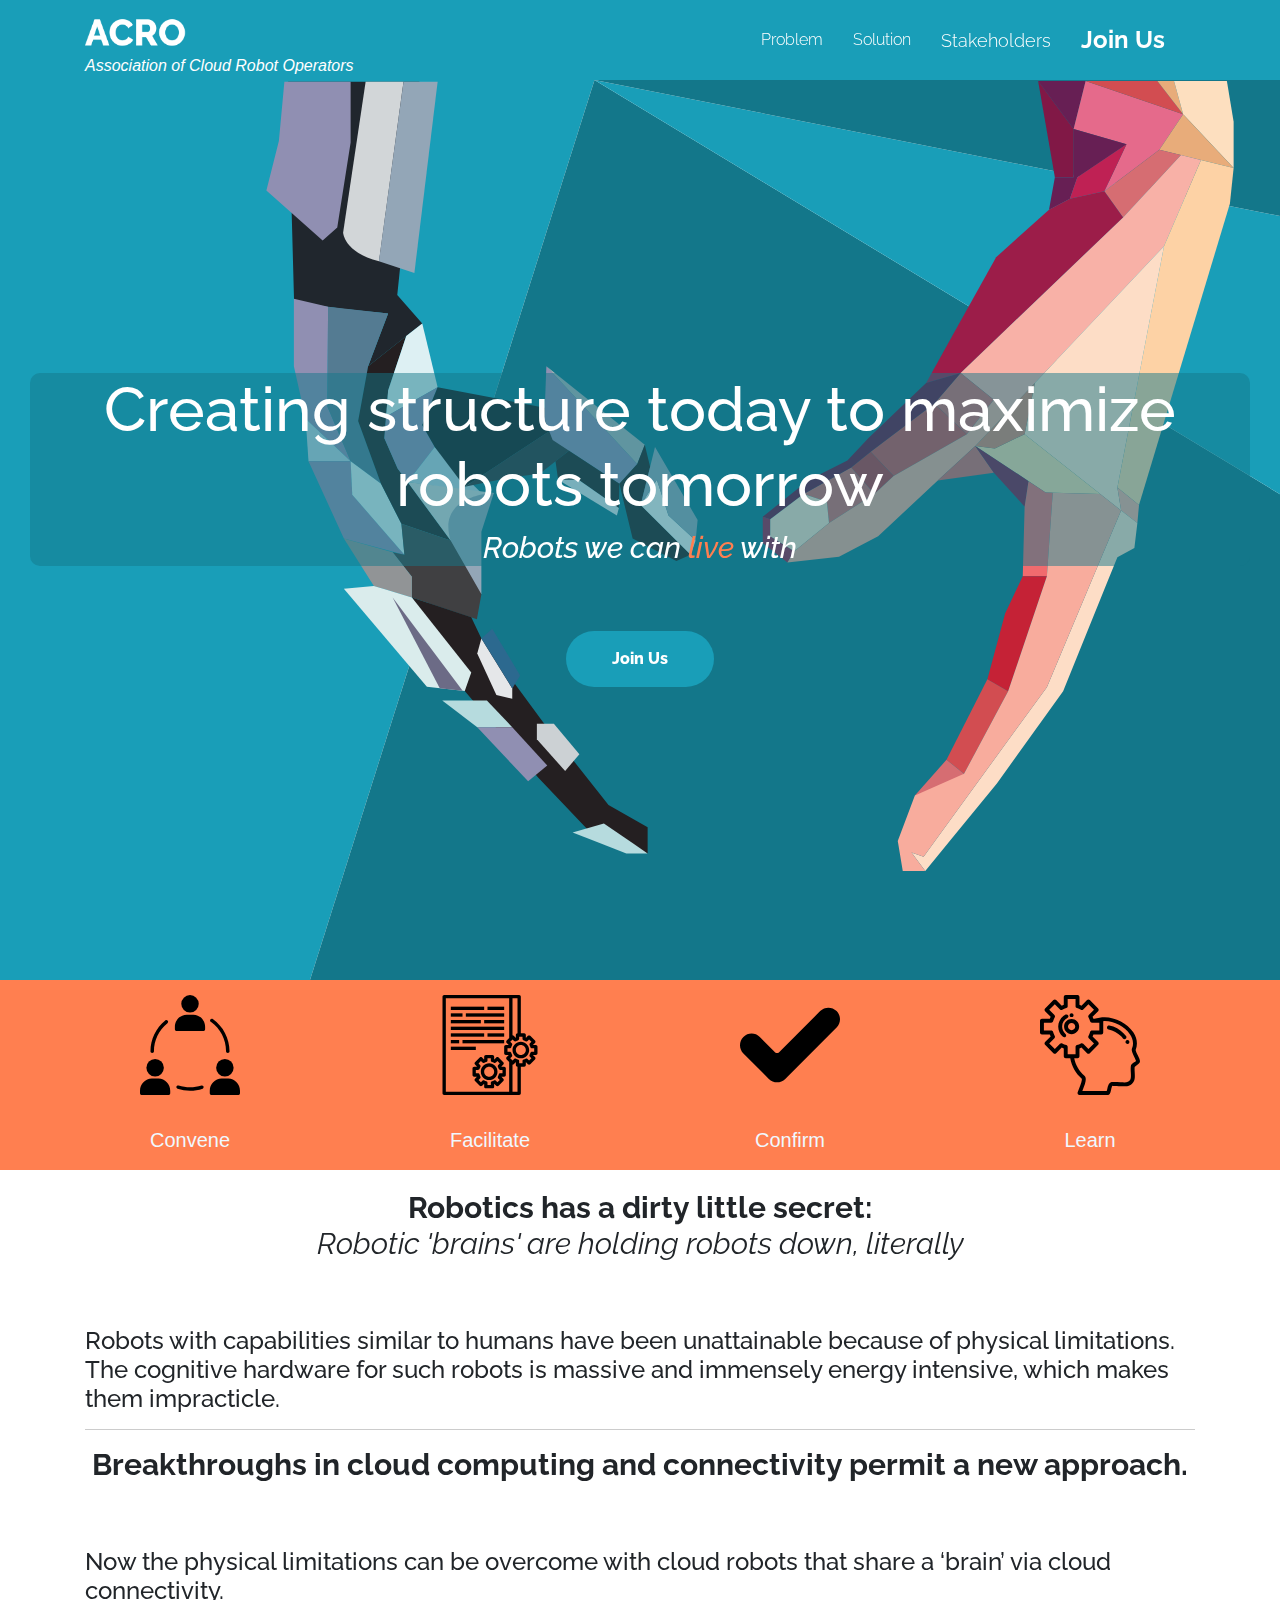
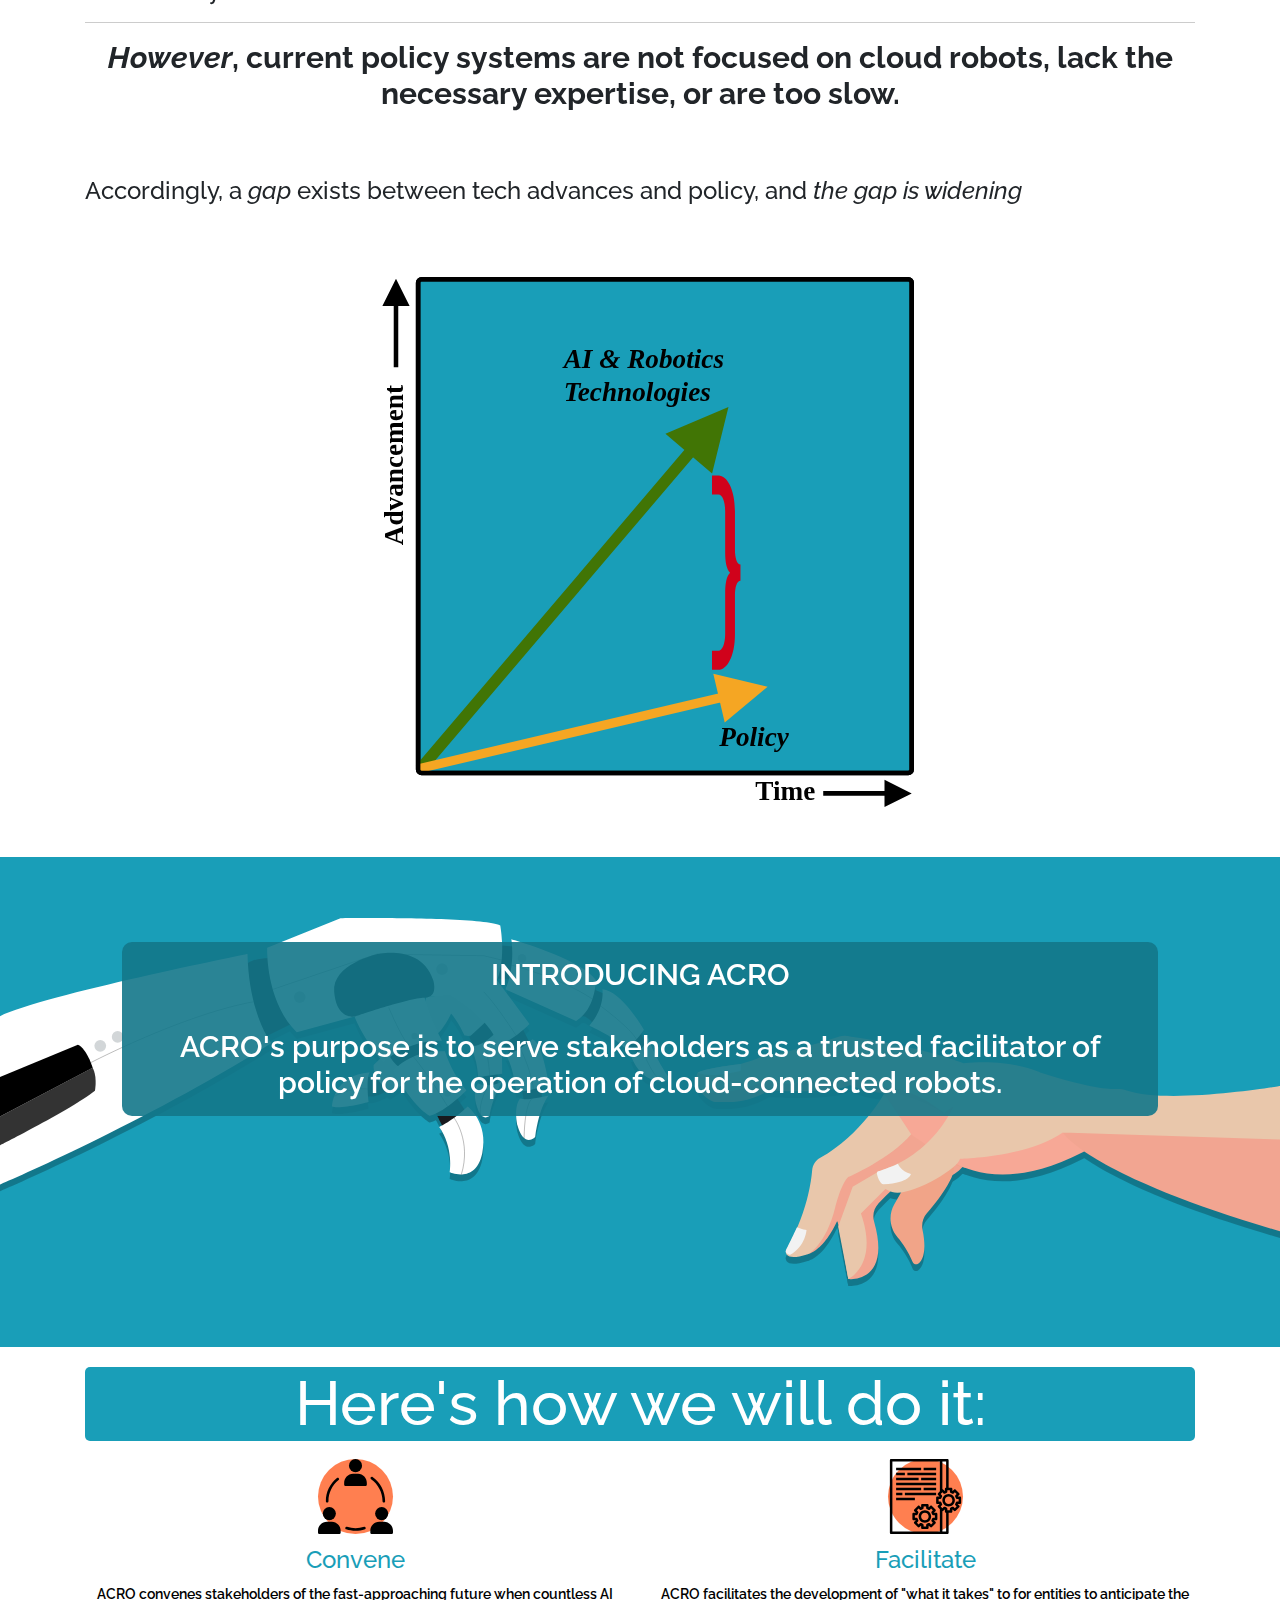
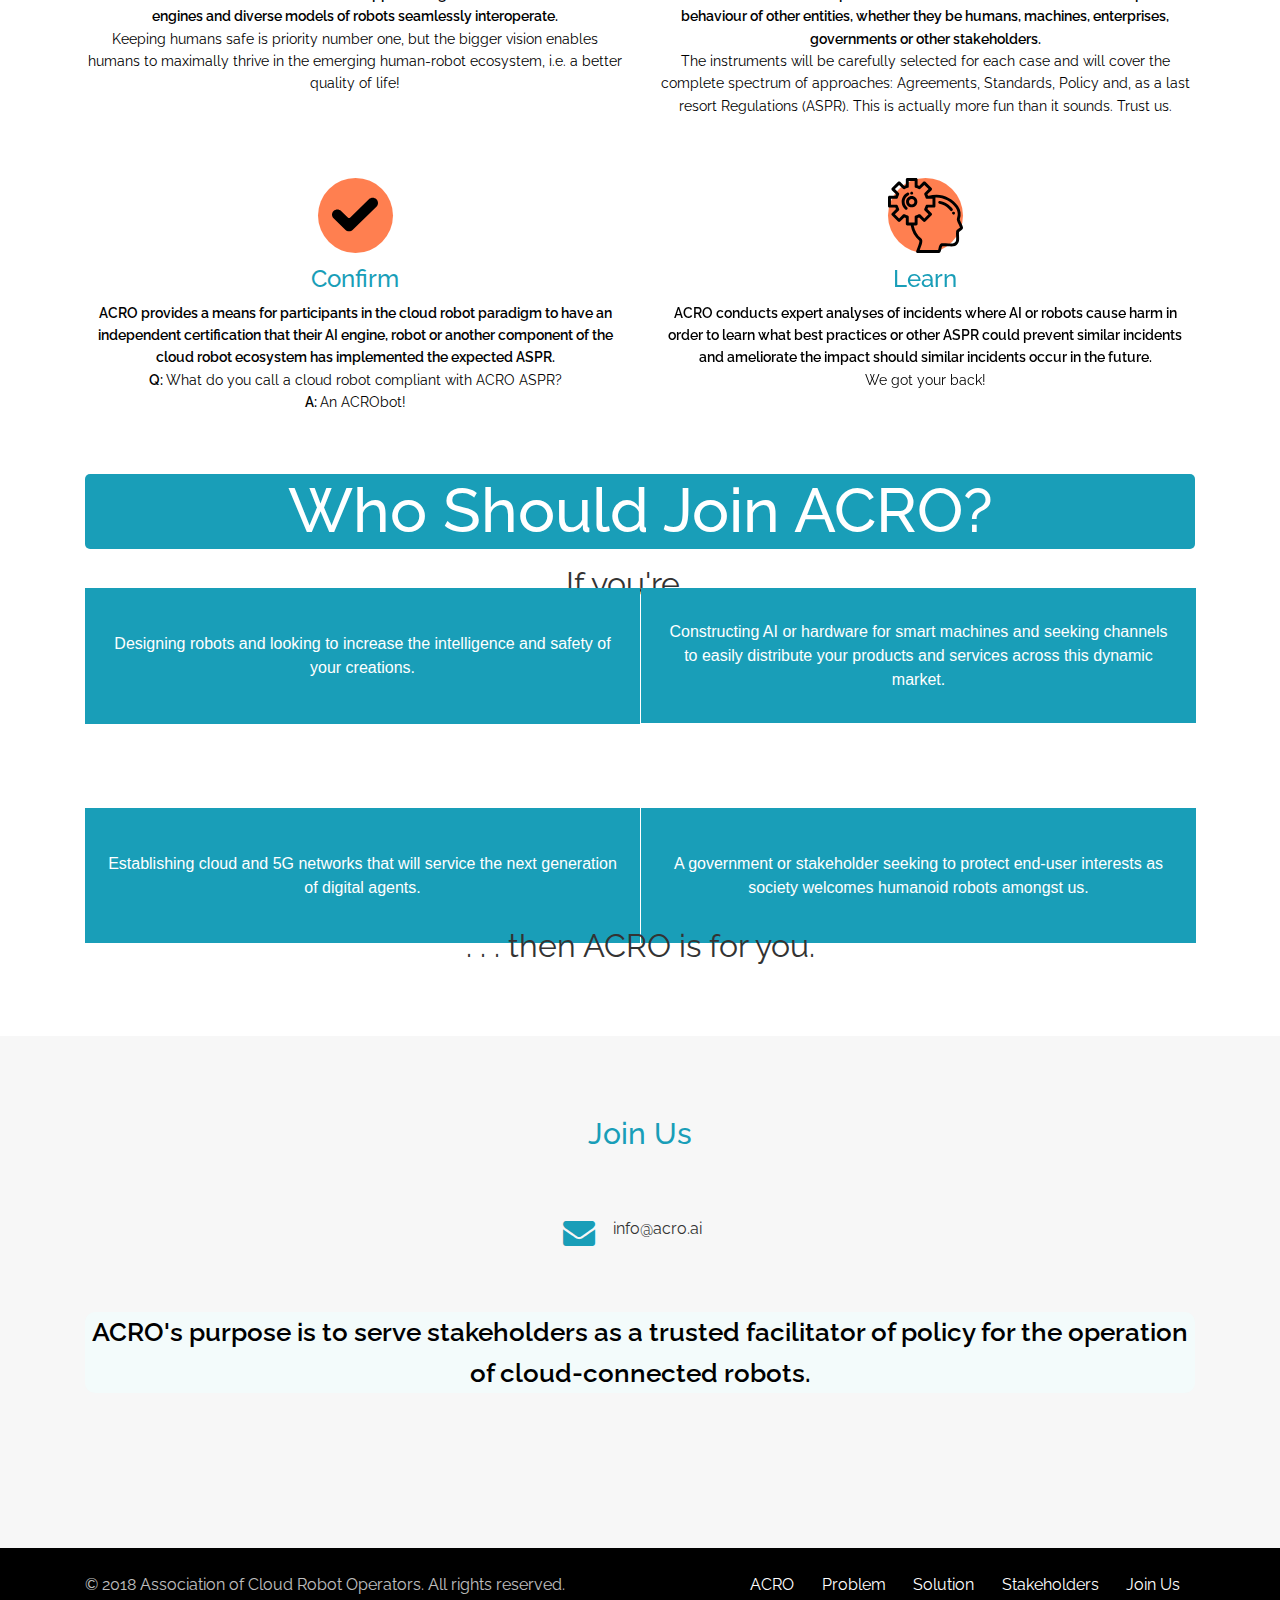
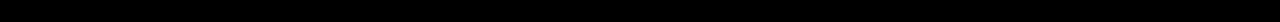
==== index.html @ 46283f1a "small content fix - removal of word living" ====
<!DOCTYPE html>
<html lang="en">

<head>
  <meta charset="utf-8">
  <title>ACRO  Association of Cloud Robot Operators</title>
  <meta content="width=device-width, initial-scale=1.0" name="viewport">
  <meta content="" name="keywords">
  <meta content="" name="description">

  <!-- Facebook Opengraph integration: https://developers.facebook.com/docs/sharing/opengraph -->
  <meta property="og:title" content="">
  <meta property="og:image" content="">
  <meta property="og:url" content="">
  <meta property="og:site_name" content="">
  <meta property="og:description" content="">

  <!-- Twitter Cards integration: https://dev.twitter.com/cards/  -->
  <meta name="twitter:card" content="summary">
  <meta name="twitter:site" content="">
  <meta name="twitter:title" content="">
  <meta name="twitter:description" content="">
  <meta name="twitter:image" content="">

  <!-- Favicon -->
  <link href="img/favicon.ico" rel="icon">

  <!-- Google Fonts -->
  <link href="https://fonts.googleapis.com/css?family=Raleway:400,500,700" rel="stylesheet">

  <!-- Bootstrap CSS File -->
  <link href="lib/bootstrap/css/bootstrap.min.css" rel="stylesheet">

  <!-- Libraries CSS Files -->
  <link href="lib/font-awesome/css/font-awesome.min.css" rel="stylesheet">

  <!-- Main Stylesheet File -->
  <link href="css/style.css" rel="stylesheet">

  <!-- =======================================================
    Theme Name: Bell
    Theme URL: https://bootstrapmade.com/bell-free-bootstrap-4-template/
    Author: BootstrapMade.com
    Author URL: https://bootstrapmade.com
  ======================================================= -->
</head>

<body>
  <!-- Page Content
    ================================================== -->

    <!-- Header -->
    <header id="header" style="height:80px;">


    <div class="container">

      <div id="logo" class="pull-left" style="position: absolute; z-index: 2;">
        <a href="#top"><img src="img/acro.png" alt="" title="" /></a><br>
        <span id="subheader" style="color: white; font-style: italic;">Association of Cloud Robot Operators</span>
        <!-- Uncomment below if you prefer to use a text image -->
        <!--<h1><a href="#hero">Bell</a></h1>-->
      </div>

      <nav id="nav-menu-container" style="position: fixed; right: 100px;">
        <ul class="nav-menu" style="display: flex; align-items: center">
          <li><a href="#top" style="font-size:16px;"></a></li>
          <li><a href="#problem" style="font-size:16px;">Problem</a></li>
          <li><a href="#solution" style="font-size:16px;">Solution</a></li>
          <li><a href="#stakeholders" style="font-size:18px;">Stakeholders</a></li>
          <li><a href="#contact" style="font-size:24px;font-weight:bold;">Join Us</a></li>
        </ul>
      </nav>
      <!-- #nav-menu-container -->

    </div>

  </header>
    <!-- #header -->

    <!-- Top -->
    <section class="hero" id="top">
    <div class="container text-center">
      <!-- <div class="row">
        <div class="col-md-12">
          <a href="index.html" title="Home"><h1 style="color: white; font-size: 50px;">ACRO</h1></a>
          <hr style="width: 50%" />
          <p class="hero-brand" style="color: white; font-style: italic">
          Association of Cloud Robot Operators
        </p>
        </div>
      </div> -->

      <div class="col-md-12" >
          <!-- <h1>
            Robots we can live with
          </h1> -->
          <div style="background-color: rgba(19,119,138,0.5); border-radius: 10px; font-weight: 600">
           <h1>
            Creating structure today to maximize robots tomorrow
          </h1>
          <h2 style="font-style: italic">
            Robots we can <font color="coral">live</font> with
          </h2>
          </div>


        <a class="btn btn-full" href="#contact">Join Us</a>
      </div>
    </div>

  </section>
    <!-- /Top -->

    <!-- Values -->
    <section class="values" style="">
          <div class="value"><div class="feature-icon-large"><img src="img/group.svg" style="width: 100px; height: 100px;"></div><br>Convene</div>
        <div class="value"><div class="feature-icon-large"><img src="img/policy.svg" style="width: 100px; height: 100px;"></div><br>Facilitate</div>
          <div class="value"><div class="feature-icon-large"><img src="img/check-mark.svg" style="width: 100px; height: 100px;"></div><br>Confirm</div>
        <div class="value"><div class="feature-icon-large"><img src="img/develop.svg" style="width: 100px; height: 100px;"></div><br>Learn</div>
    </section>
    <!-- /Values -->

    <!-- Problem -->
    <section class="about" id="problem">
    <div class="container" style="position:relative">
          <!-- <h1 class="text-center" style="background-color: #199EB8; color: white; margin-bottom: 10px; border-radius: 5px;">PROBLEM</h1> -->
          <!-- dsp note: for future, only use one h1 on page for SEO purposes -->
        <h2 style="font-weight:bold;" class="text-center">
          Robotics has a dirty little secret: <br> <norm><span style="font-style: italic">Robotic 'brains' are holding robots down, literally</span></norm>
        </h2>
        <h3 class="text-center;">
            Robots with capabilities similar to humans have been unattainable because of physical limitations. The cognitive hardware for such robots is massive and  immensely energy intensive, which makes them impracticle.
        </h3><hr />

         <h2 style="font-weight:bold;" class="text-center">
             Breakthroughs in cloud computing and connectivity permit a new approach.
        </h2>
        <h3 class="text-center;">
            Now the physical limitations can be overcome with cloud robots that share a ‘brain’ via cloud connectivity.
            </h3><hr />

        <h2 style="font-weight:bold" class="text-center">
          <span style="font-style: italic">However</span>, current policy systems are not focused on cloud robots, lack the necessary expertise, or are too slow.

        <h3 style="margin-bottom:45px" class="text-center;">Accordingly, a <span style="font-style: italic">gap</span> exists between tech advances and policy, and <span style="font-style: italic">the gap is widening</span></h3>

        </h2>

        <div class="problem-content">

                <img class="gap" src="img/thegap.svg">
        </div>

    </div>
  </section>
    <!-- /Problem -->

    <!-- Hands -->
    <div class="block bg-primary block-pd-lg block-bg-overlay text-center problem" id="problem" style="clear: both;">
      <div class="containter col-md-10" style="margin: auto;">
       <h2  style="background-color: rgba(19,119,138,0.9); font-weight: 600; text-transform: none; border-radius: 10px; padding: 15px;">
        INTRODUCING ACRO<br><br>ACRO's purpose is to serve stakeholders as a trusted facilitator of policy for the operation of cloud-connected robots.
      </h2>
      </div>
    </div>
    <!-- /Hands-->

    <!-- Solution -->
    <section class="about" id="solution" style="clear: both; ">
    <div class="container text-center">
      <h1 class="text-center" style="background-color: #199EB8; color: white; margin-bottom: 18px; border-radius: 5px;">Here's how we will do it:</h1>

            <div class="row">
        <div class="feature-col col-lg-6 col-xs-12">
          <div class="card card-block text-center">
            <div>
              <div class="feature-icon">
                <span><img src="img/group.svg"></span>
              </div>
            </div>

            <div>
              <h3>
                  Convene
                </h3>

              <p style="font-size: .9rem; font-weight: 600; color: black">
                ACRO convenes stakeholders of the fast-approaching future when countless AI engines and diverse models of robots seamlessly interoperate. <br><norm>Keeping humans safe is priority number one,  but the bigger vision enables humans to maximally thrive in the emerging human-robot ecosystem, i.e. a better quality of life!</norm>
              </p>
            </div>
          </div>
        </div>

        <div class="feature-col col-lg-6 col-xs-12">
          <div class="card card-block text-center">
            <div>
              <div class="feature-icon">
                <span><img src="img/policy.svg"></span>
              </div>
            </div>

            <div>
              <h3>
                  Facilitate
                </h3>

              <p style="font-size: .9rem; font-weight: 600; color: black">
                  ACRO facilitates the development of "what it takes" to for entities to anticipate the behaviour of other entities, whether they be humans, machines, enterprises, governments or other stakeholders.  <br><norm>The instruments will be carefully selected for each case and will cover the complete spectrum of approaches: Agreements, Standards, Policy and, as a last resort Regulations (ASPR). This is actually more fun than it sounds.  Trust us.</norm>
              </p>
            </div>
          </div>
        </div>
        </div>

        <div class="row">
        <div class="feature-col col-lg-6 col-xs-12">
          <div class="card card-block text-center">
            <div>
              <div class="feature-icon">
                <span><img src="img/check-mark.svg" ></span>
              </div>
            </div>

            <div>
              <h3>
                  Confirm
                </h3>

              <p style="font-size: .9rem; font-weight: 600; color: black">
                  ACRO provides a means for participants in the cloud robot paradigm to have an independent certification that their AI engine, robot or another component of the cloud robot ecosystem has implemented the expected ASPR. <br> Q: <norm> What do you call a cloud robot compliant with ACRO ASPR?</norm>  <br>A:  <norm>An ACRObot!</norm>
              </p>
            </div>
          </div>
        </div>

        <div class="feature-col col-lg-6 col-xs-12">
          <div class="card card-block text-center">
            <div>
              <div class="feature-icon">
                <span><img src="img/develop.svg"></span>
              </div>
            </div>

            <div>
              <h3>
                  Learn
                </h3>

              <p style="font-size: .9rem; font-weight: 600; color: black">
                  ACRO conducts expert analyses of incidents where AI or robots cause harm in order to learn what best practices or other ASPR could prevent similar incidents and ameliorate the impact should similar incidents occur in the future.  <norm><br>We got your back!</norm>
              </p>
            </div>
          </div>
        </div>
      </div>
    </div>
  </section>
    <!-- /Solution -->

    <!-- Stakeholders -->
    <section class="about" id="stakeholders">
    <div class="container text-center">
      <h1 class="text-center" style="background-color: #199EB8; color: white; margin-bottom: 10px; border-radius: 5px;">Who Should Join ACRO?</h1>

           <p style="font-size: 2rem; font-weight: 700px; margin-bottom: 20px;">If you're. . . <br></p>

           <div class="stakeholders-content">
            <div class="t1">Designing robots and looking to increase the intelligence and safety of your creations.</div>

            <div class="t2">Constructing AI or hardware for smart machines and seeking channels to easily distribute your products and services across this dynamic market.</div>

            <div class="t3">Establishing cloud and 5G networks that will service the next generation of digital agents.</div>

            <div class="t4">A government or stakeholder seeking to protect end-user interests as society welcomes humanoid robots amongst us.</div>
        </div>

          <p style="font-size: 2rem; margin-top: 20px;">. . . then ACRO is for you.<br><br></p>

      </div>
  </section>
    <!-- /Stakeholders -->


<!--
  <section class="cta">
    <div class="container">
      <div class="row">
        <div class="col-lg-9 col-sm-12 text-lg-left text-center">
          <h2>
              Call to Action Section
            </h2>

          <p>
            Lorem ipsum dolor sit amet, nec ad nisl mandamus imperdiet, ut corpora cotidieque cum. Et brute iracundia his, est eu idque dictas gubergren
          </p>
        </div>

        <div class="col-lg-3 col-sm-12 text-lg-right text-center">
          <a class="btn btn-ghost" href="#">Buy This Theme</a>
        </div>
      </div>
    </div>
  </section>
-->
  <!-- /Call to Action -->
  <!-- Portfolio -->

    <!-- Contact -->
    <section id="contact">
    <div class="container">
      <div class="row">
        <div class="col-md-12 text-center">
          <h2 class="section-title">Join Us</h2>
        </div>
      </div>

      <div class="row justify-content-center">
        <div class="col-lg-3 col-md-4">
          <div class="info">

            <div id="contact-content" class="text" style="margin-left: 50px;">
              <i class="fa fa-envelope"></i>
              <p>info@acro.ai</p>
            </div>

          </div>
        </div>

      </div>
      <p class="tagline text-center" style="background-color: rgba(240,255,255,0.5); border-radius: 10px; color: black; font-weight: 600">
        ACRO's purpose is to serve stakeholders as a trusted facilitator of policy for the operation of cloud-connected robots.
      </p>
    </div>
  </section>
    <!-- /Contact -->

    <!-- Footer -->
    <footer class="site-footer">
    <div class="bottom">
      <div class="container">
        <div class="row">

          <div class="col-lg-6 col-xs-12 text-lg-left text-center">
            <p class="copyright-text">
              © 2018 Association of Cloud Robot Operators. All rights reserved.
            </p>
          </div>

          <div class="col-lg-6 col-xs-12 text-lg-right text-center">
            <ul class="list-inline">

              <li class="list-inline-item">
                <a href="#top">ACRO</a>
              </li>

              <li class="list-inline-item">
                <a href="#problem">Problem</a>
              </li>

              <li class="list-inline-item">
                <a href="#solution">Solution</a>
              </li>

              <li class="list-inline-item">
                <a href="#stakeholders">Stakeholders</a>
              </li>

              <li class="list-inline-item">
                <a href="#contact">Join Us</a>
              </li>
            </ul>
          </div>

        </div>
      </div>
    </div>
  </footer>
    <!-- /Footer -->

    <!-- Scrolltop -->
    <a class="scrolltop" href="#"><span class="fa fa-angle-up"></span></a>
    <!-- /Scrolltop -->


  <!-- Required JavaScript Libraries -->
  <script src="lib/jquery/jquery.min.js"></script>
  <script src="lib/jquery/jquery-migrate.min.js"></script>
  <script src="lib/superfish/hoverIntent.js"></script>
  <script src="lib/superfish/superfish.min.js"></script>
  <script src="lib/tether/js/tether.min.js"></script>
  <script src="lib/stellar/stellar.min.js"></script>
  <script src="lib/bootstrap/js/bootstrap.bundle.min.js"></script>
  <script src="lib/counterup/counterup.min.js"></script>
  <script src="lib/waypoints/waypoints.min.js"></script>
  <script src="lib/easing/easing.js"></script>
  <script src="lib/stickyjs/sticky.js"></script>
  <script src="lib/parallax/parallax.js"></script>
  <script src="lib/lockfixed/lockfixed.min.js"></script>

  <!-- Template Specisifc Custom Javascript File -->
  <script src="js/custom.js"></script>

  <script src="contactform/contactform.js"></script>

    </body>
</html>
---- css/style.css ----
/*
    Theme Name: Bell
    Theme URL: https://bootstrapmade.com/bell-free-bootstrap-4-template/
    Author: BootstrapMade.com
    Author URL: https://bootstrapmade.com
*/
h1, h2, h3, h4, h5, h6 {
  font-family: "Raleway", Helvetica, Arial, sans-serif;
}

norm{
   font-weight: normal;
}

bold{
   font-weight: bold; 
}

p {
  line-height: 1.55;
  color: #333;
  font-size: 400;
  font-family: "Raleway", Helvetica, Arial, sans-serif;
}

h1 {
  font-size: 62px;
}

h2 {
  font-size: 30px;
  margin-bottom: 65px;
}

h3 {
  font-size: 24px;
}

h4 {
  font-size: 18px;
}

/* ==================================================
  General
  ================================================== */
a {
  -webkit-transition: 0.5s;
  -o-transition: 0.5s;
  transition: 0.5s;
}

/* ==================================================
  Elements
  ================================================== */
.btn {
  background-color: #199EB8;
  font-family: "Raleway", Helvetica, Arial, sans-serif;
  font-weight: 800;
  color: #fff;
  padding: 15px 45px;
  border-radius: 50px;
}

.btn:hover {
  background-color: #FF7F50;
  color: #fff;
}

.btn:focus {
  color: #fff;
}

.btn-ghost {
  border: 3px solid #fff;
  background-color: transparent;
}

.values {
	margin-top: 0px;
    padding: 15px;
    width: 100%;
    text-align: center;
    background-color: #FF7F50;
    display: flex;
    justify-content: center;
}

.values img {
    width: 60%;
}

.value {
    display: inline-block;
    font-size: 20px;
    color: aliceblue;
    align-self: center;
    margin: 0 100px;
    padding: 0px;
}

.btn-ghost:hover {
  background-color: #fff;
  color: #FF7F50;
}


section {
  padding: 85px 0;
}

.card {
  position: relative;
  padding: 0;
  border: 0;
  border-radius: 0;
  margin: 0;
  overflow: hidden;
}

a:hover {
  text-decoration: none !important;
}

.scrolltop {
  display: none;
  position: fixed;
  bottom: 15px;
  right: 15px;
  width: 42px;
  height: 42px;
  border-radius: 50%;
  background: #199EB8;
  color: #fff;
  text-align: center;
  font-size: 24px;
}

.scrolltop:hover, .scrolltop:active, .scrolltop:focus {
  color: #fff !important;
  opacity: .75;
}

/* ==================================================
  Hero Styling
================================================== */
.hero {
  display: table;
  position: relative;
  background-image: url(../img/heart.svg);
  background-size: cover;
  padding: 150px 0;
  color: #fff;
  width: 100%;
  height: 100vh;
}

.problem {
    background: url("../img/robo_human_wisdom.svg");
    background-repeat: no-repeat;
    background-position: center center;
    background-size: cover;
    min-height: 300px;
}


#possibilities {
    background-attachment: fixed;
    background: url(img/robohuman.mp4); 
    
}

.problem > p {
    color: white !important;
    background: rgba(25,25,25,0.7)
}

.problem > h2 {
    color: white !important;
    background: rgba(25,25,25,0.7)
}

.hero:after {
  content: '';
  z-index: 0;
  position: absolute;
  width: 100%;
  height: 100%;
  left: 0;
  top: 0;
}

.hero .container {
  position: relative;
  z-index: 1;
  text-align: center;
  display: table-cell;
  vertical-align: middle;
  width: 100%;
}

.hero-brand {
  margin-bottom: 75px;
  display: inline-block;
}

.tagline {
  font-family: "Raleway", Helvetica, Arial, sans-serif;
  font-size: 26px;
  margin: 45px 0 75px 0;
  color: #fff;
}

/* ==================================================
  Header Styling
================================================== */
#header {
  background: #199EB8;
  height: 70px;
}

#header #logo {
  margin: 14px 25px 0 0;
}

#header #logo h1 {
  font-size: 36px;
  margin: 0;
  padding: 2px 0;
  line-height: 1;
  font-family: "Raleway", Helvetica, Arial, sans-serif;
  font-weight: 700;
  letter-spacing: 3px;
  text-transform: uppercase;
}

.fullscreen-bg {
    position: fixed;
    top: 0;
    right: 0;
    bottom: 0;
    left: 0;
    overflow: hidden;
    z-index: -100;
}

.fullscreen-bg__video {
    position: absolute;
    top: 0;
    left: 0;
    width: 100%;
    height: 100%;
}

#header #logo h1 a, #header #logo h1 a:hover {
  color: #fff;
}

#header #logo img {
  padding: 0;
  margin: 0;
  max-height: 40px;
}

@media (max-width: 768px) {
  #header {
    height: 50px;
  }
  #header #logo {
    margin: 10px 0 0 0;
  }
  #header #logo h1 {
    padding: 2px 0;
    font-size: 26px;
  }
  #header #logo img {
    max-height: 30px;
  }
}

#header .social-nav {
  margin-top: 15px;
}

#header .social-nav a {
  font-size: 24px;
  margin-left: 15px;
  color: #fff;
}

#header .social-nav a:hover {
  color: rgba(255, 255, 255, 0.75);
}

/*--------------------------------------------------------------
# Navigation Menu
--------------------------------------------------------------*/
/* Nav Menu Essentials */
.nav-menu, .nav-menu * {
  margin: 0;
  padding: 0;
  list-style: none;
}

.nav-menu ul {
  position: absolute;
  display: none;
  top: 100%;
  left: 0;
  z-index: 99;
}

.nav-menu li {
  position: relative;
  white-space: nowrap;
}

.nav-menu > li {
  float: left;
}

.nav-menu li:hover > ul,
.nav-menu li.sfHover > ul {
  display: block;
}

.nav-menu ul ul {
  top: 0;
  left: 100%;
}

.nav-menu ul li {
  min-width: 180px;
}

/* Nav Menu Arrows */
.sf-arrows .sf-with-ul {
  padding-right: 30px;
}

.sf-arrows .sf-with-ul:after {
  content: "\f107";
  position: absolute;
  right: 15px;
  font-family: FontAwesome;
  font-style: normal;
  font-weight: normal;
}

.sf-arrows ul .sf-with-ul:after {
  content: "\f105";
}

/* Nav Meu Container */
#nav-menu-container {
  margin: 0;
}

@media (max-width: 768px) {
  #nav-menu-container {
    display: none;
  }
}

/* Nav Meu Styling */
.nav-menu a {
  padding: 22px 15px 18px 15px;
  text-decoration: none;
  display: inline-block;
  color: #fff;
  font-family: "Raleway", sans-serif;
  font-weight: 300;
  font-size: 15px;
  outline: none;
}

.nav-menu a:hover, .nav-menu li:hover > a, .nav-menu .menu-active > a {
  color: rgba(255, 255, 255, 0.75);
}

.nav-menu ul {
  margin: 4px 0 0 15px;
  -webkit-box-shadow: 0px 0px 1px 1px rgba(0, 0, 0, 0.08);
  box-shadow: 0px 0px 1px 1px rgba(0, 0, 0, 0.08);
}

.nav-menu ul li {
  background: #fff;
  border-top: 1px solid #f4f4f4;
}

.nav-menu ul li:first-child {
  border-top: 0;
}

.nav-menu ul li:hover {
  background: #199EB8;
  -webkit-transition: 0.3s;
  -o-transition: 0.3s;
  transition: 0.3s;
}

.nav-menu ul li a {
  color: #333;
  -webkit-transition: none;
  -o-transition: none;
  transition: none;
  padding: 10px 15px;
}

.nav-menu ul li a:hover {
  color: #fff;
}

.nav-menu ul ul {
  margin: 0;
}

/* Mobile Nav Toggle */
#mobile-nav-toggle {
  position: fixed;
  right: 0;
  top: 0;
  z-index: 999;
  margin: 8px 10px 0 0;
  border: 0;
  background: none;
  font-size: 24px;
  display: none;
  -webkit-transition: all 0.4s;
  -o-transition: all 0.4s;
  transition: all 0.4s;
  outline: none;
  cursor: pointer;
}

#mobile-nav-toggle i {
  color: #fff;
}

@media (max-width: 768px) {
  #mobile-nav-toggle {
    display: block;
  }
}

/* Mobile Nav Styling */
#mobile-nav {
  position: fixed;
  top: 0;
  padding-top: 18px;
  bottom: 0;
  z-index: 998;
  background: rgba(0, 0, 0, 0.9);
  left: -260px;
  width: 260px;
  overflow-y: auto;
  -webkit-transition: 0.4s;
  -o-transition: 0.4s;
  transition: 0.4s;
}

#mobile-nav ul {
  padding: 0;
  margin: 0;
  list-style: none;
    display: flex;
    flex-direction: column;
}

#mobile-nav ul li {
  position: relative;
}

#mobile-nav ul li a {
  color: #fff;
  font-size: 16px;
  overflow: hidden;
  padding: 10px 22px 10px 15px;
  position: relative;
  text-decoration: none;
  width: 100%;
  display: block;
  outline: none;
}

#mobile-nav ul li a:hover {
  color: #fff;
}

#mobile-nav ul li li {
  padding-left: 30px;
}

#mobile-nav ul .menu-has-children i {
  position: absolute;
  right: 0;
  z-index: 99;
  padding: 15px;
  cursor: pointer;
  color: #fff;
}

#mobile-nav ul .menu-has-children i.fa-chevron-up {
  color: #199EB8;
}

#mobile-nav ul .menu-item-active {
  color: #199EB8;
}

#mobile-body-overly {
  width: 100%;
  height: 100%;
  z-index: 997;
  top: 0;
  left: 0;
  position: fixed;
  background: rgba(0, 0, 0, 0.6);
  display: none;
}

/* Mobile Nav body classes */
body.mobile-nav-active {
  overflow: hidden;
}

body.mobile-nav-active #mobile-nav {
  left: 0;
}

body.mobile-nav-active #mobile-nav-toggle {
  color: #fff;
}

/* ==================================================
  Problem Styling
================================================== */

.problem-content {
    display: grid;
    grid-template-columns: 50% 50%;
    grid-template-rows: 20% 60% 20%;
    grid-gap: 8px;
    justify-items: center;
    align-items: center;
    margin-bottom: 40px;
}

.a1 {
    grid-column: 1/2;
    grid-row: 1/2;
    background-color: #199EB8;
    color: white;
    text-align: center;
    padding: 20px;
    border-radius: 10px;
}

.a2 {
    grid-column: 2/3;
    grid-row: 1/2;
    background-color: #199EB8;
    color: white;
    text-align: center;
    padding: 20px;
    border-radius: 10px;
}

.gap {
    grid-column: 1/3;
    grid-row: 2/3;
    padding: 10px;
}

img.gap {
    width: 50%
}

.b1 {
    grid-column: 1/2;
    grid-row: 3/4;
    background-color: #199EB8;
    color: white;
    text-align: center;
    padding: 20px;
    border-radius: 10px;
}

.b2 {
    grid-column: 2/3;
    grid-row: 3/4;
    background-color: #199EB8;
    color: white;
    text-align: center;
    padding: 20px;
    border-radius: 10px;
}

hr {
    display: block;
    height: 1px;
    border: 0;
    border-top: 1px solid #ccc;
    padding: 0;
}

.stakeholders-content {
    display: grid;
    grid-template-columns: 50% 50%;
    grid-template-rows: 20% 60% 20%;
    justify-items: center;
    align-items: center;
    grid-gap: 1px;
}

.t1 {
    grid-column: 1/2;
    grid-row: 1/2;
    background-color: #199EB8;
    color: white;
    text-align: center;
    padding: 20px;
    min-height: 136px;
    display: flex;
    align-items: center;
}

.t2 {
    grid-column: 2/3;
    grid-row: 1/2;
    background-color: #199EB8;
    color: white;
    text-align: center;
    padding: 20px;
    min-height: 135px;
    display: flex;
    align-items: center;
}

.t3 {
    grid-column: 1/2;
    grid-row: 3/4;
    background-color: #199EB8;
    color: white;
    text-align: center;
    padding: 20px;
    min-height: 135px;
    display: flex;
    align-items: center;
}

.t4 {
    grid-column: 2/3;
    grid-row: 3/4;
    background-color: #199EB8;
    color: white;
    text-align: center;
    padding: 20px;
    min-height: 135px;
    display: flex;
    align-items: center;
}


/* ==================================================
  Stats Styling
================================================== */
.stats-row {
  margin-top: 65px;
}

.stats-col .circle {
  display: inline-block;
  width: 160px;
  height: 160px;
  font-family: "Raleway", Helvetica, Arial, sans-serif;
  font-weight: 500;
  color: #666;
  border: 6px solid #199EB8;
  border-radius: 50%;
  padding: 55px 25px 0 25px;
  position: relative;
}

.stats-col .circle .stats-no {
  color: #fff;
  width: 70px;
  height: 70px;
  line-height: 70px;
  top: -25px;
  right: -15px;
  font-family: "Raleway", Helvetica, Arial, sans-serif;
  font-size: 18px;
  background-color: #E04F00;
  position: absolute;
  border-radius: 50%;
  font-weight: 700;
}

/* ==================================================
  Parallax Styling
  ================================================== */
.block {
  color: #fff;
  height: 490px;
  overflow: hidden;
  padding-top: 85px;
}

.block h2 {
  text-transform: uppercase;
  margin-bottom: 15px;
}

.block p {
  color: #fff;
  margin-bottom: 45px;
}

/* ==================================================
  Features Styling
  ================================================== */
.features {
  padding-bottom: 45px;
}

.features h2 {
  color: #199EB8;
}

.feature-col {
  display: table;
  padding-bottom: 45px;
}

.feature-col > div > div {
  display: table-cell;
  vertical-align: middle;
}

.feature-col > div > div:last-child {
/*  padding-left: 20px;*/
}

.feature-col .feature-icon {
  width: 75px;
  height: 75px;
  margin-bottom: 12px;
  background: #FF7F50;
  color: #fff;
  font-size: 24px;
  text-align: center;
  line-height: 70px;
  border-radius: 75%;
  display: inline-block;
}


.feature-col h3 {
  color: #199EB8;
}

.feature-col p {
  font-family: "Raleway", Helvetica, Arial, sans-serif;
  font-size: 14px;
  color: #999;
}

/* ==================================================
  Call-to-action Styling
  ================================================== */
.cta {
  background-color: #199EB8;
  padding: 25px 0;
}

.cta h2 {
  margin-bottom: 5px;
}

.cta h2,
.cta p {
  color: #fff;
}

.cta p {
  margin-bottom: 0;
  opacity: .75;
}

.cta .btn-ghost {
  position: relative;
  top: 13px;
}

/* ==================================================
  Portfolio Styling
  ================================================== */
.portfolio {
  background-color: #edf6ff;
  padding-bottom: 0;
}

.portfolio h2 {
  color: #199EB8;
  margin-bottom: 25px;
}

.portfolio-grid {
  margin-top: 65px;
}

.portfolio-grid .row {
  margin: 0;
}

.portfolio-grid .row > div {
  padding: 0;
}

.portfolio-grid .row > div .card img {
  width: 100%;
}

.portfolio-grid .row > div .card .portfolio-over {
  position: absolute;
  display: table-cell;
  vertical-align: middle;
  width: 100%;
  height: 100%;
  background: rgba(0, 0, 0, 0.4);
  top: 0;
  left: 0;
  text-align: center;
  opacity: 0;
  visibility: hidden;
  -webkit-transition: all 0.3s ease;
  -moz-transition: all 0.3s ease;
  -o-transition: all 0.3s ease;
  transition: all 0.3s ease;
}

.portfolio-grid .row > div .card .portfolio-over > div {
  position: relative;
  top: 50%;
  -webkit-transform: translateY(-50%);
  -ms-transform: translateY(-50%);
  transform: translateY(-50%);
}

.portfolio-grid .row > div .card .portfolio-over .card-title {
  color: #fff;
  font-size: 30px;
}

.portfolio-grid .row > div .card .portfolio-over .card-text {
  color: #fff;
  opacity: .75;
  padding: 0 45px;
}

.portfolio-grid .row > div .card:hover .portfolio-over {
  opacity: 1;
  visibility: visible;
}

/* ==================================================
  Team Styling
  ================================================== */
.team h2 {
  color: #199EB8;
}

.team .col-sm-3 {
  padding: 0;
}

.team .card > a {
  display: block;
}

.team .card img {
  width: 100%;
}

.team .card h4 {
  color: #fff;
  text-transform: uppercase;
}

.overlay {
    height: 100%;
    width: 100%;
    position: absolute;
    top: 0px;
    left: 0px;
    z-index: 0;
    background: black;
    opacity: 0.4;
    overflow: hidden;
}

.team .card p {
  font-size: 11px;
  color: #fff;
  opacity: .75;
  margin: 0;
  padding: 0 35px;
}

.team .card .social-nav {
  margin-bottom: 45px;
}

.team .card .social-nav a {
  color: #fff;
  font-size: 16px;
  margin: 0 4px;
}

.team .card .social-nav a:hover {
  opacity: .75;
}

.team .card:hover .team-over {
  opacity: 1;
  visibility: visible;
}

.team .card:hover .card-title-wrap {
  background-color: #199EB8;
}

.team .card:hover .card-title-wrap .card-title, .team .card:hover .card-title-wrap .card-text {
  color: #fff;
}

.team .team-over {
  padding-top: 45px;
  position: absolute;
  width: 100%;
  height: 100%;
  background: rgba(0, 0, 0, 0.8);
  top: 0;
  left: 0;
  text-align: center;
  opacity: 0;
  visibility: hidden;
  -webkit-transition: all 0.3s ease;
  -moz-transition: all 0.3s ease;
  -o-transition: all 0.3s ease;
  transition: all 0.3s ease;
}

.team .card-title-wrap {
  padding: 15px 25px;
  position: relative;
  z-index: 9;
  background-color: #fff;
}

.team .card-title-wrap .card-title, .team .card-title-wrap .card-text {
  font-family: "Raleway", Helvetica, Arial, sans-serif;
  display: block;
  margin: 0;
}

.team .card-title-wrap .card-title {
  font-size: 24px;
  color: #333;
}

.team .card-title-wrap .card-text {
  font-size: 18px;
  color: #999;
}

/* ==================================================
  Contact Section
  ================================================== */
#contact {
  background: #f7f7f7;
  padding: 80px 0;
}

#btn-contact {
    background-color: skyblue;
    border-radius: 50px;
}

#contact h2 {
  font-family: "Raleway", Helvetica, Arial, sans-serif;
  color: #199EB8;
}

#contact .info i {
  font-size: 32px;
  color: #199EB8;
  float: left;
}

#contact .info p {
  padding: 0 0 10px 50px;
  line-height: 24px;
}

#contact .form #sendmessage {
  color: #199EB8;
  border: 1px solid #199EB8;
  display: none;
  text-align: center;
  padding: 15px;
  font-weight: 600;
  margin-bottom: 15px;
}

#contact .form #errormessage {
  color: red;
  display: none;
  border: 1px solid red;
  text-align: center;
  padding: 15px;
  font-weight: 600;
  margin-bottom: 15px;
}

#contact .form #sendmessage.show, #contact .form #errormessage.show, #contact .form .show {
  display: block;
}

#contact .form .validation {
  color: red;
  display: none;
  margin: 0 0 20px;
  font-weight: 400;
  font-size: 13px;
}

#contact .form input, #contact .form textarea {
  border-radius: 0;
  -webkit-box-shadow: none;
  box-shadow: none;
}

#contact .form button[type="submit"] {
  background: #199EB8;
  border: 0;
  padding: 10px 24px;
  color: #fff;
  -webkit-transition: 0.4s;
  -o-transition: 0.4s;
  transition: 0.4s;
}

#contact .form button[type="submit"]:hover {
  background: #23c2e1;
}

/* ==================================================
  Footer Styling
  ================================================== */
.site-footer {
  background-color: #111;
  padding: 0;
}

.site-footer h2, .site-footer p {
  color: #fff;
}

.site-footer p {
  opacity: .75;
  line-height: 2.0925;
}

.site-footer h2,
.site-footer .btn {
  margin-bottom: 25px;
}

.site-footer .social-nav a {
  color: #fff;
  opacity: .25;
}

.site-footer .social-nav a:hover {
  opacity: 1;
}

.site-footer .bottom {
  background-color: #000;
  padding: 20px 0;
}

.site-footer .bottom .list-inline, .site-footer .bottom p {
  margin: 0;
}

.site-footer .bottom .list-inline {
  position: relative;
  top: 5px;
}

.site-footer .bottom .list-inline a {
  color: #fff;
  font-family: "Raleway", Helvetica, Arial, sans-serif;
  margin-right: 15px;
}

.site-footer .bottom .list-inline a:hover {
  color: #199EB8;
}

.site-footer .credits {
  color: #ddd;
}

.site-footer .credits a {
  color: #199EB8;
}

.about {
    margin-bottom: 0px;
    padding-bottom: 0px;
    margin-top: 0px;
    padding-top: 20px;
}

#stakeholders {
    padding-top: 0px;
}

/* ==================================================
  Responsive Styling
  ================================================== */
@media (max-width: 61.9em) {
  section,
  .block,
  .cta {
    padding: 35px 0;
  }
  .features {
    padding-bottom: 5px;
  }
  p,
  .block p {
    margin: 0;
  }
  .hero-brand {
    margin-bottom: 35px;
  }
  .tagline {
    margin: 35px 0;
  }
  h1 {
    font-size: 32px;
    margin: 0;
  }
  h2,
  .tagline {
    font-size: 24px;
  }
  h2 {
    margin-bottom: 25px;
  }
  h3 {
    font-size: 14px;
  }
  .hero {
    padding: 75px 0;
  }
  .stats-col {
    margin-bottom: 25px;
  }
  .block {
    height: auto;
  }
  .feature-col {
    padding-bottom: 30px;
  }
  .portfolio-grid .card h3.card-title {
    font-size: 18px !important;
  }
  .portfolio-grid .card .card-text {
    font-size: 13px;
  }
  .team .team-over {
    padding-top: 20px;
  }
  .team .card .social-nav {
    margin-bottom: 15px;
    padding: 0;
  }
  .site-footer .social-nav {
    margin-bottom: 35px;
  }
  .site-footer .list-inline {
    text-align: center;
    padding-bottom: 15px;
  }
  .site-footer .list-inline li {
    display: inline-block;
  }
    
    #contact-content {
        margin-left: 50px;
    }
}

@media (max-width: 767px) {
  .block {
    padding-left: 30px;
    padding-right: 30px;
  }
    
    #contact-content p {
        margin-left: 70px;
    }
    
    #contact-content i {
        margin-left:70px;
    }
    
    #subheader {
        font-size: 12px;
    }
    
    .values {
        display: block;
    }

    .value {
        display: flex;
        justify-content: center;
        align-items: center;
        padding: 15px;
    }
    
    .value img {
        width: 75px;;
        margin-right: 20px;
    }
    
    .about {
    margin-bottom: 0px;
    padding-bottom: 0px;
    margin-top: 0px;
}

    #stakeholders {
        padding-top: 0px;
        display: block;
    }
    
    .stakeholders-content {
    display: block;
    margin-bottom: 40px;
    border: 1px solid white;
}

.t1 {
    grid-column: 1/2;
    grid-row: 1/2;
    background-color: #199EB8;
    color: white;
    text-align: center;
    padding: 20px;
    min-height: 136px;
    border: 2px solid white;
    border-radius: 9px;
}

.t2 {
    grid-column: 2/3;
    grid-row: 1/2;
    background-color: #199EB8;
    color: white;
    text-align: center;
    border: 2px solid white;
    border-radius: 9px;
}

.t3 {
    grid-column: 1/2;
    grid-row: 3/4;
    background-color: #199EB8;
    color: white;
    text-align: center;
    border: 2px solid white;
    border-radius: 9px;
}

.t4 {
    grid-column: 2/3;
    grid-row: 3/4;
    background-color: #199EB8;
    color: white;
    text-align: center;
    padding: 20px;
    min-height: 135px;
    border: 2px solid white;
    border-radius: 9px;
}
    
    .problem-content {
    display: block;
    margin-bottom: 40px;
    text-align: center;
}
    
    .a1 {
    grid-column: 1/2;
    grid-row: 1/2;
    background-color: #199EB8;
    color: white;
    text-align: center;
    padding: 20px;
    border-radius: 10px;
    margin-bottom: 5px;
}

.a2 {
    grid-column: 2/3;
    grid-row: 1/2;
    background-color: #199EB8;
    color: white;
    text-align: center;
    padding: 20px;
    border-radius: 10px;
}

.gap {
    grid-column: 1/3;
    grid-row: 2/3;
    padding: 10px;
}

img.gap {
    width: 100%;
}

.b1 {
    grid-column: 1/2;
    grid-row: 3/4;
    background-color: #199EB8;
    color: white;
    text-align: center;
    padding: 20px;
    border-radius: 10px;
    margin-bottom: 5px;
}

.b2 {
    grid-column: 2/3;
    grid-row: 3/4;
    background-color: #199EB8;
    color: white;
    text-align: center;
    padding: 20px;
    border-radius: 10px;
}
.btn.btn-full {
	border: 2px solid #FF7F50;
}
    
.hero {
  display: table;
  position: relative;
  background-image: url(../img/heart.svg);
  background-size: cover;
    background-position:  25%;
  padding: 150px 0px;
  color: #fff;
  width: 100%;
  height: 100vh;
}
    
.hero:after {
  content: '';
  z-index: 0;
  position: absolute;
  width: 100%;
  height: 100%;
  left: 0;
  top: 0;
}
    
}
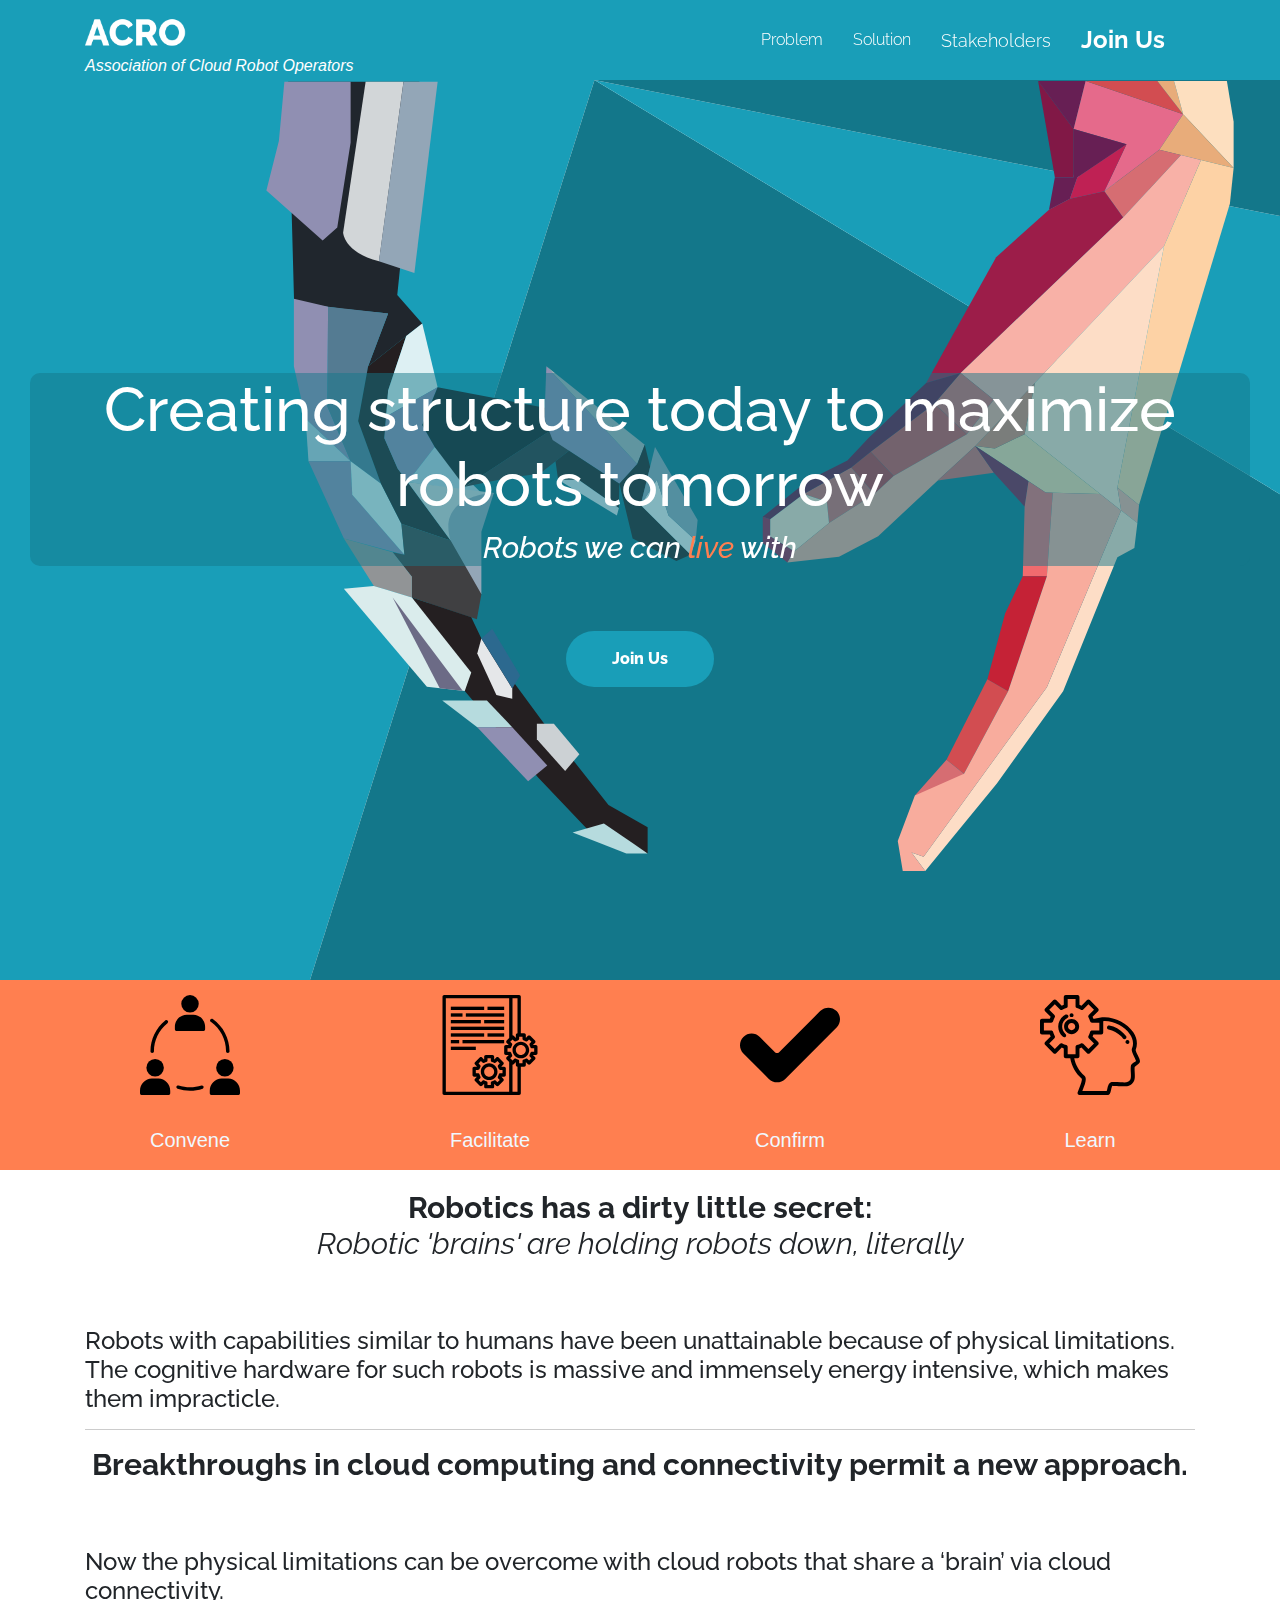
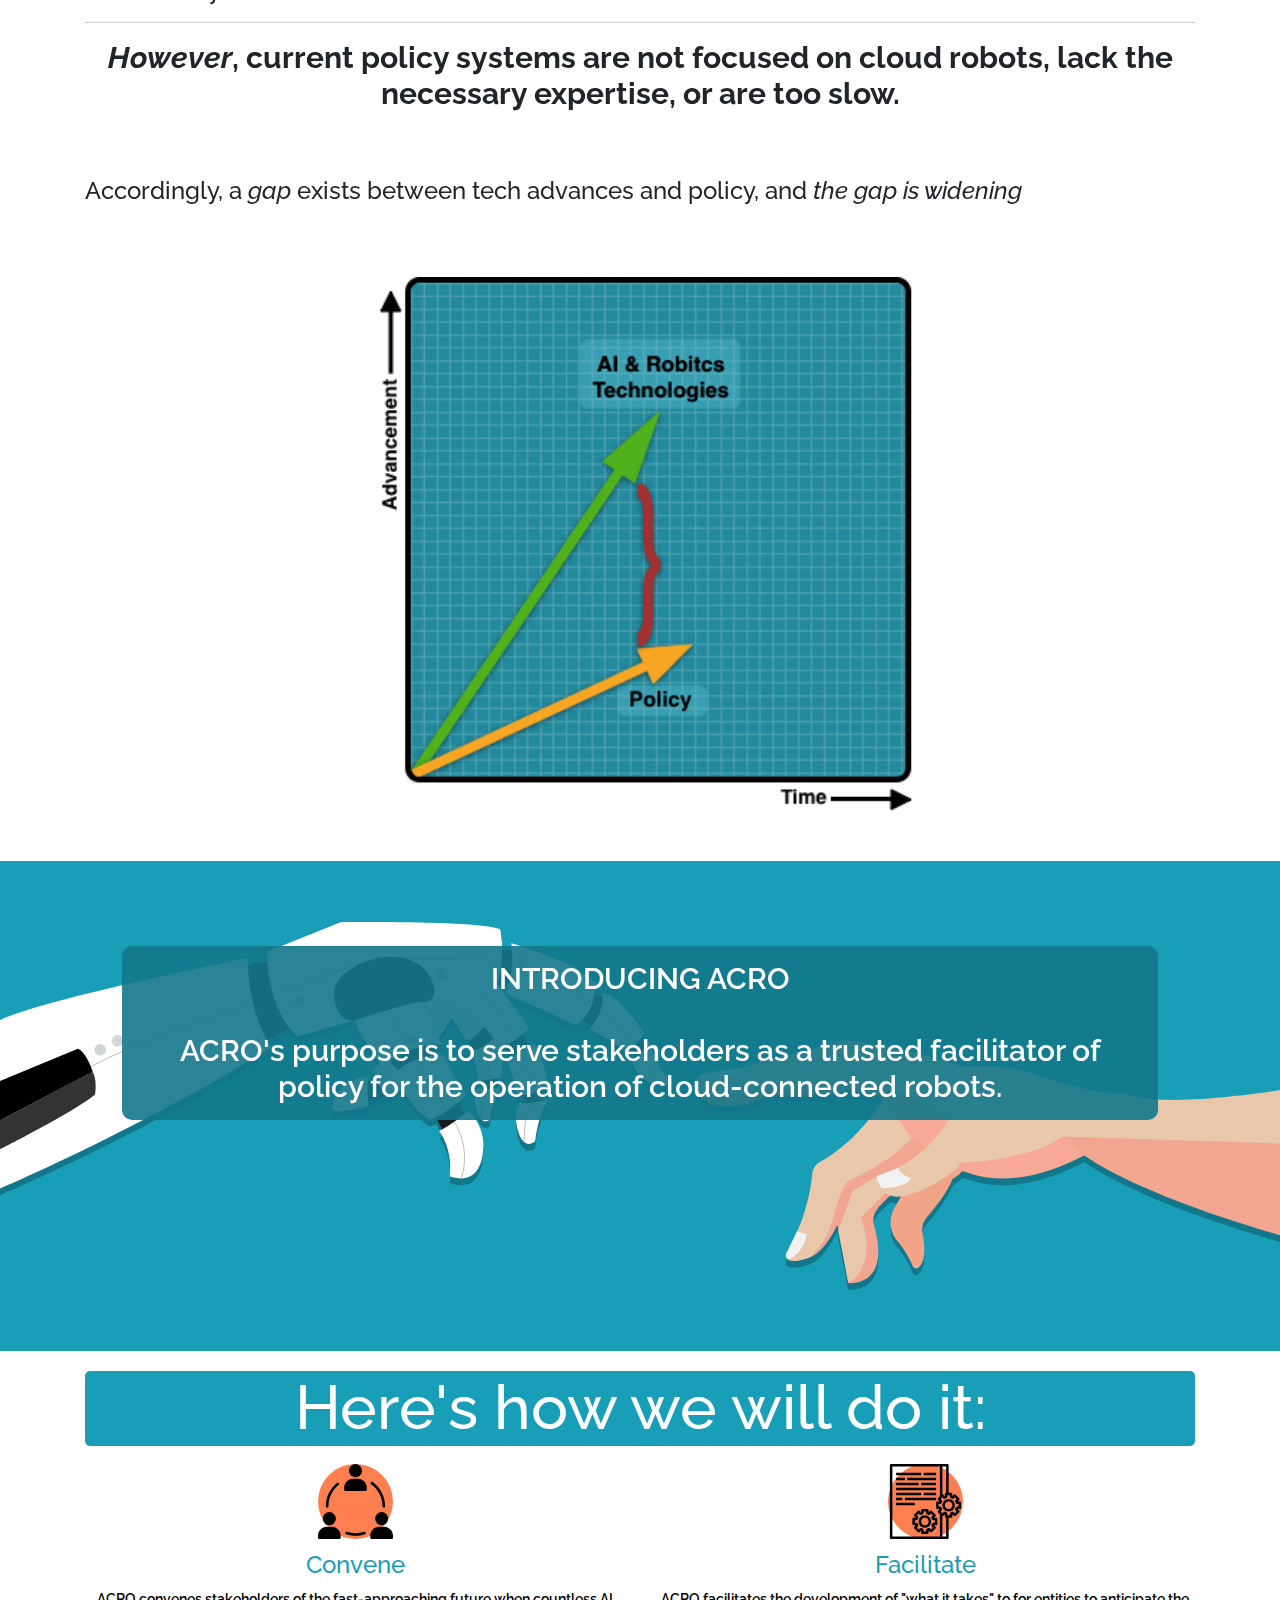
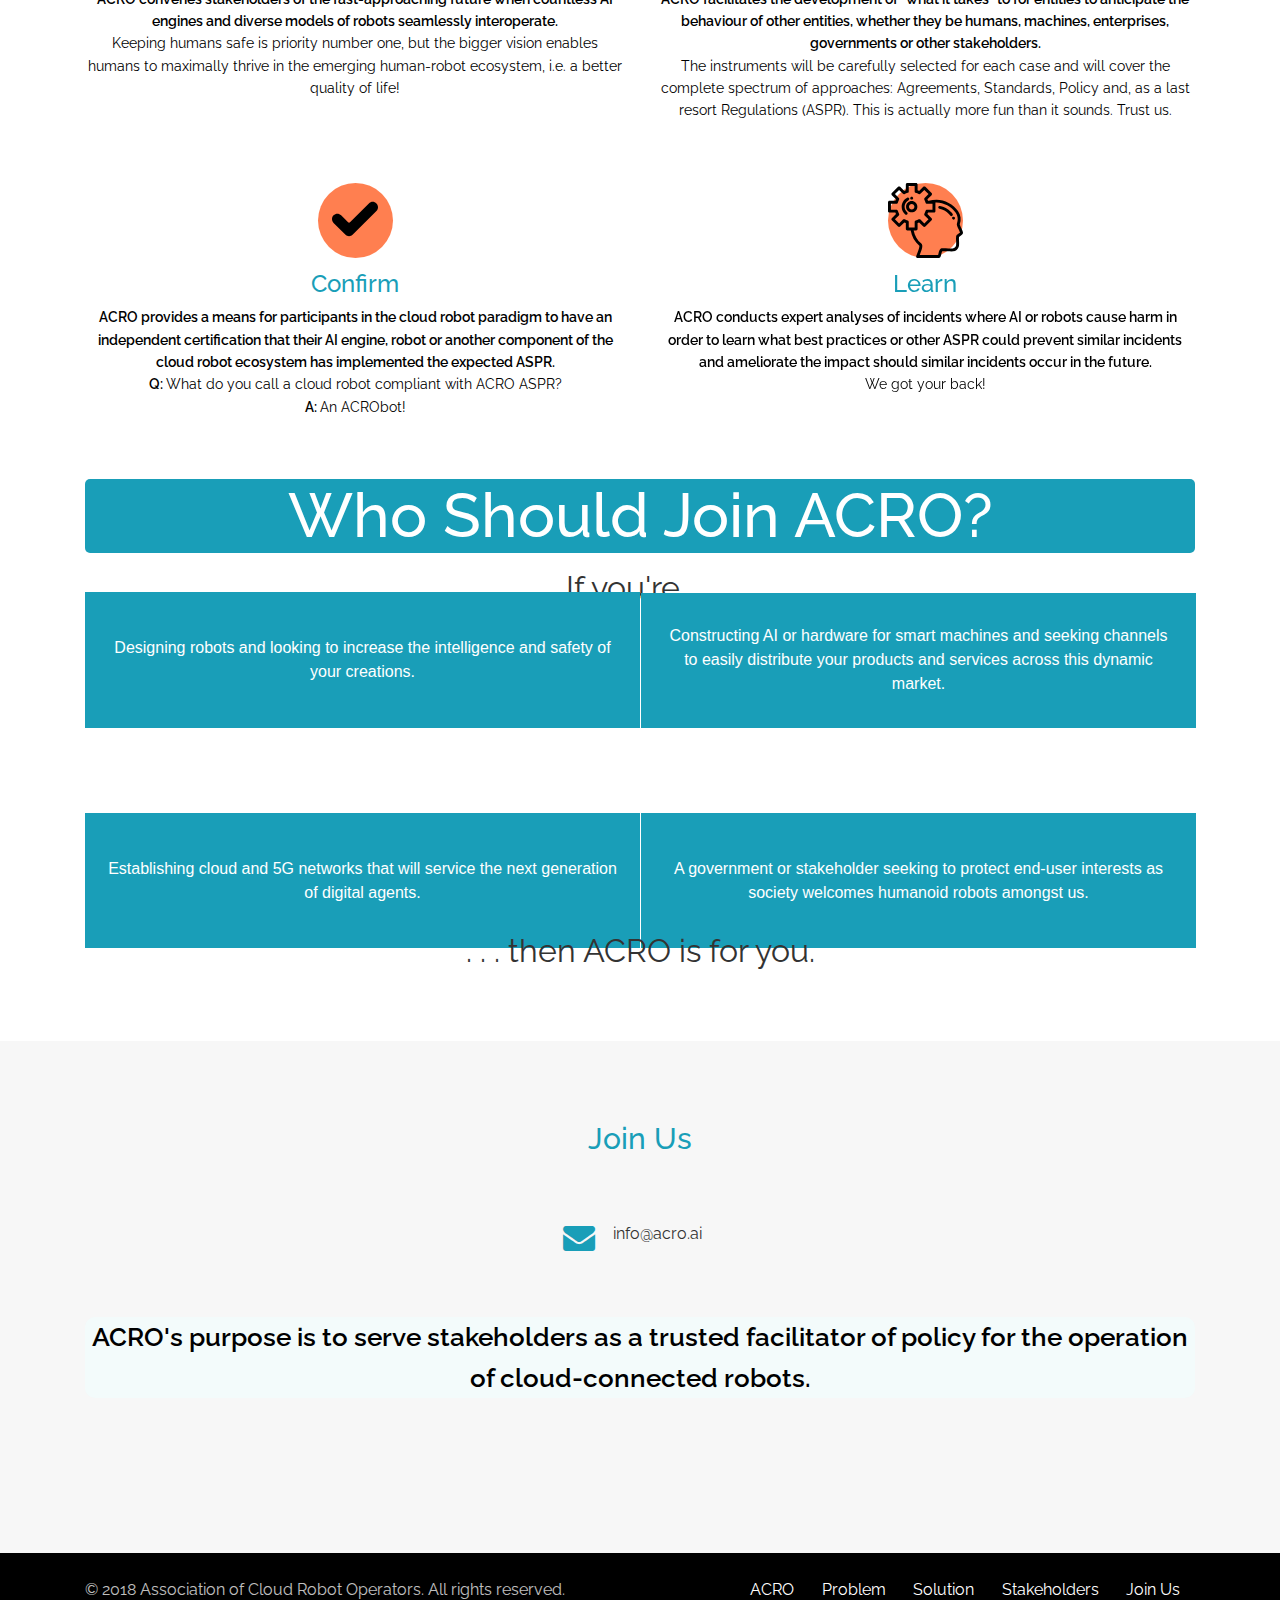
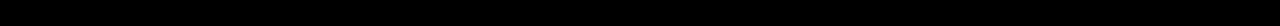
==== commit 7443acad: "new Gap diagram" ====
--- a/index.html
+++ b/index.html
@@ -149,7 +149,7 @@
 
         <div class="problem-content">
 
-                <img class="gap" src="img/thegap.svg">
+                <img class="gap" src="img/Gap_diagram.png">
         </div>
 
     </div>
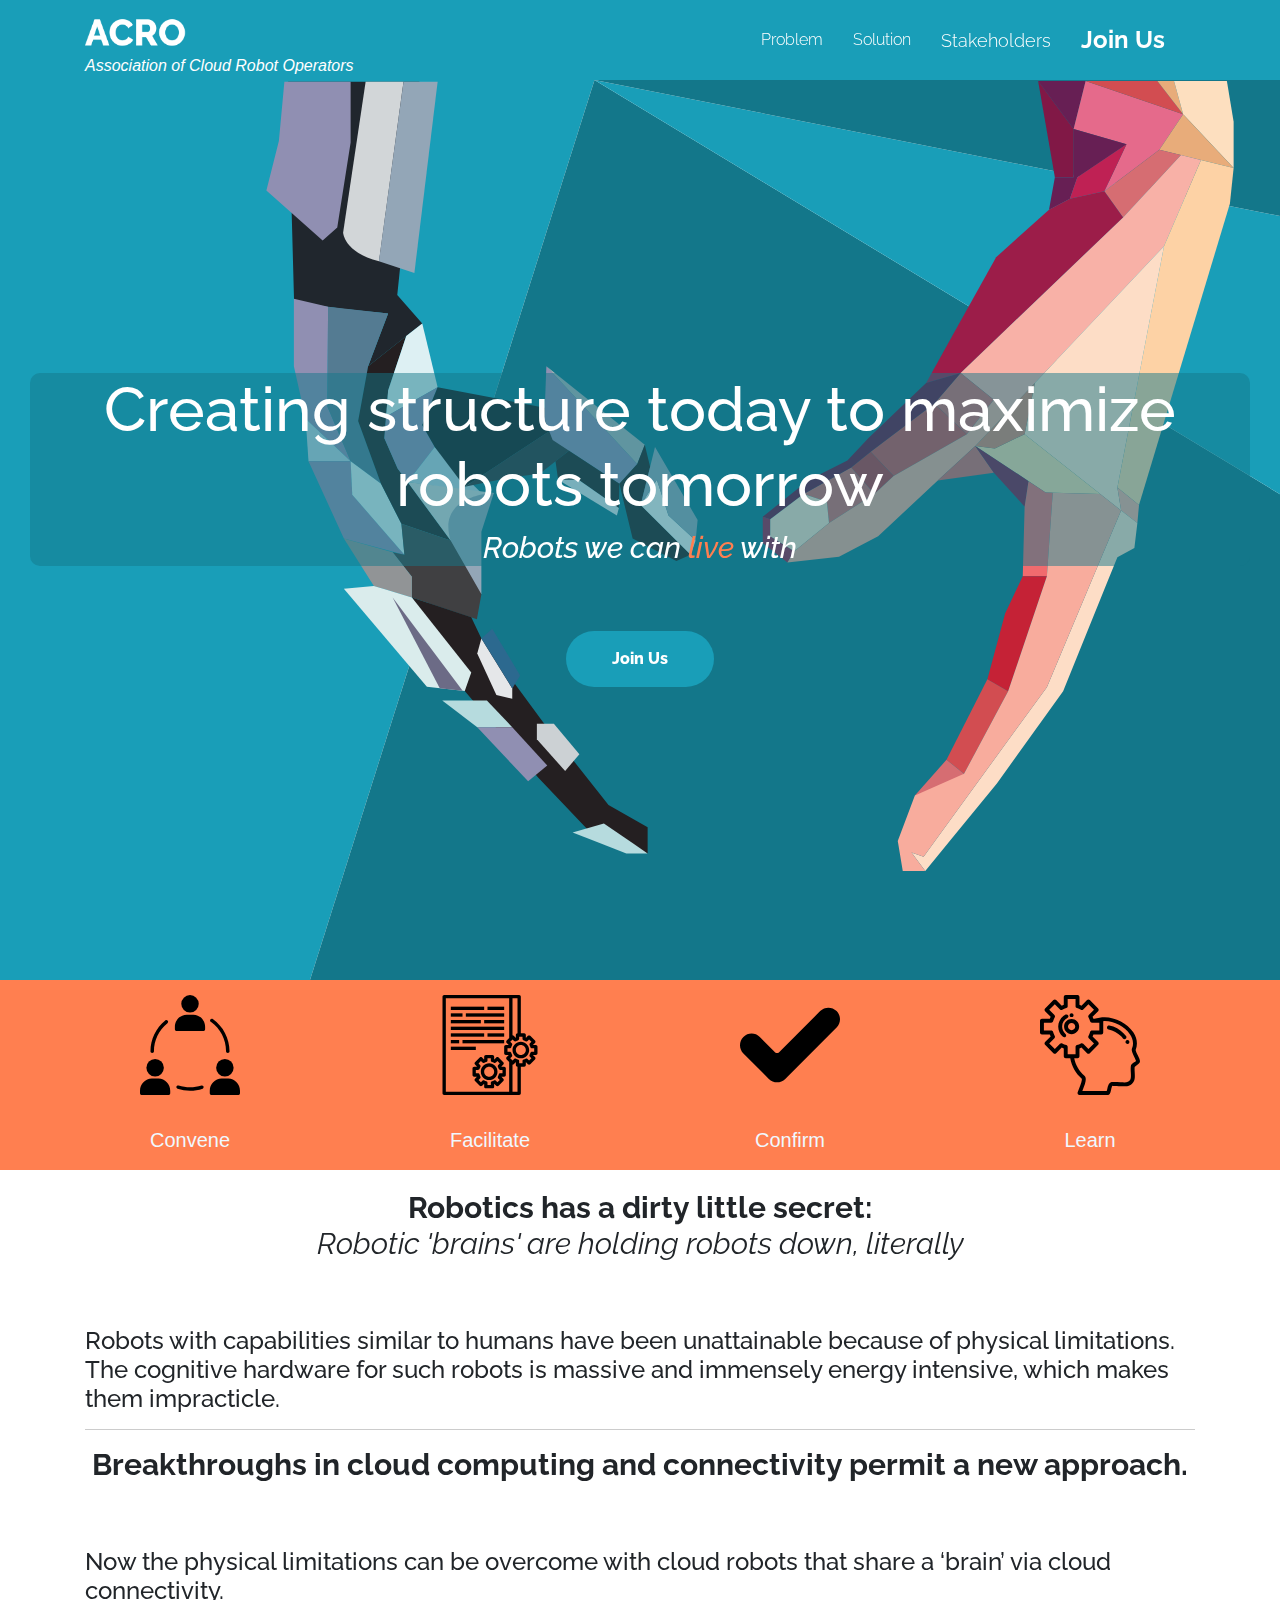
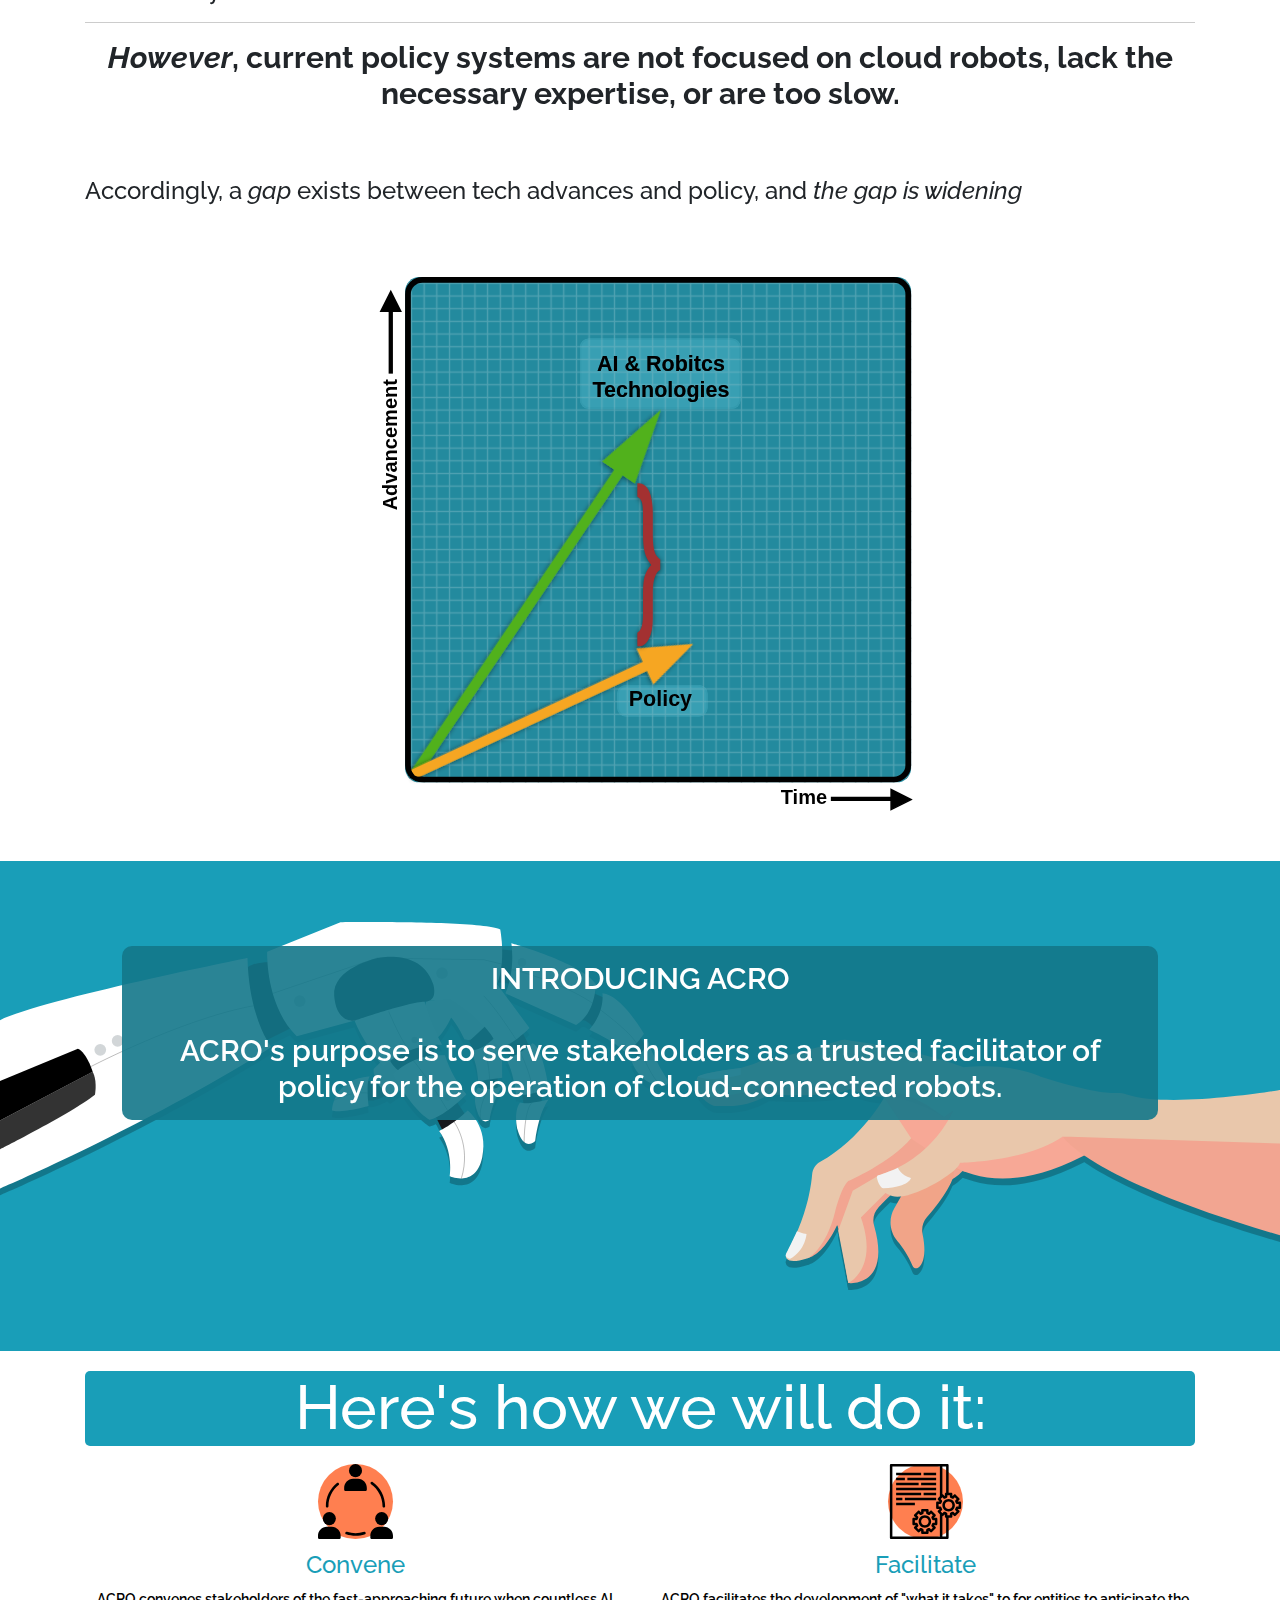
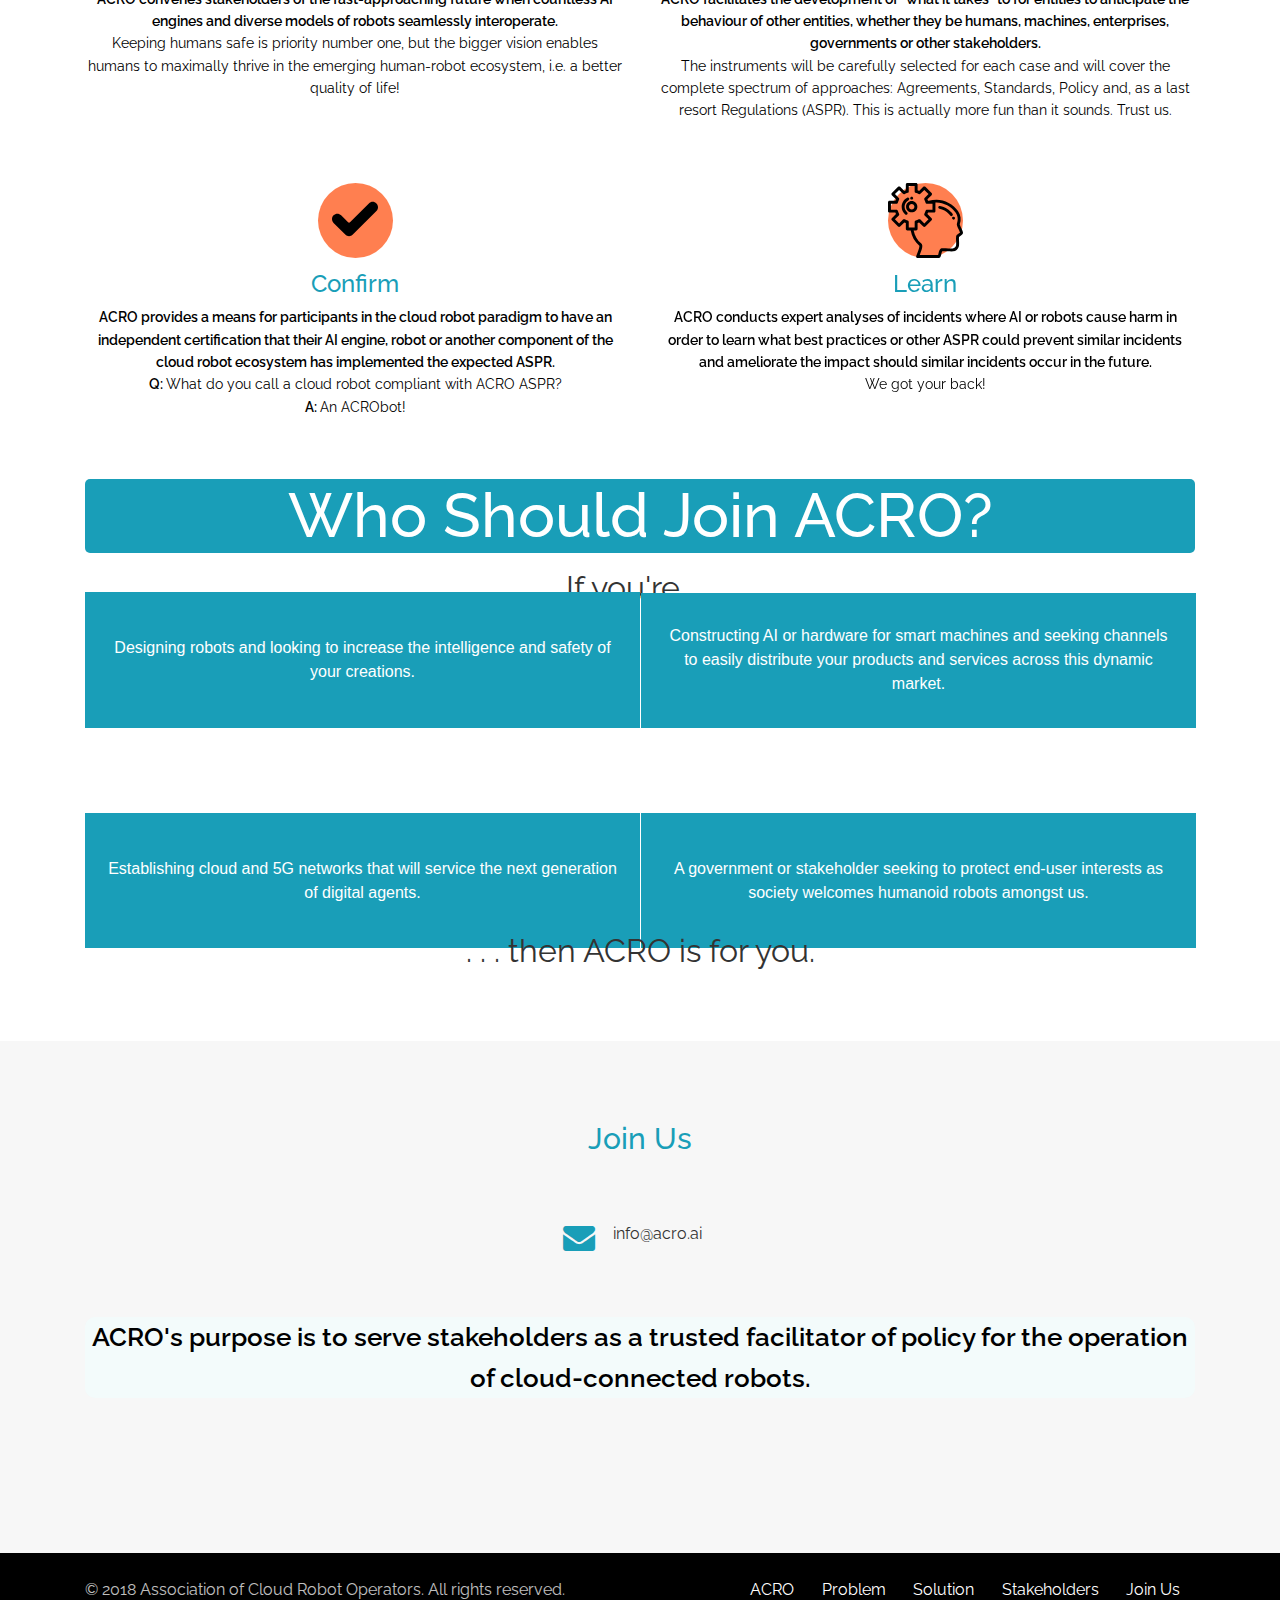
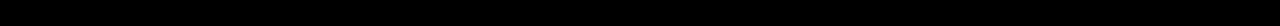
==== commit a5d29c8a: "new Gap svg" ====
--- a/index.html
+++ b/index.html
@@ -149,7 +149,7 @@
 
         <div class="problem-content">
 
-                <img class="gap" src="img/Gap_diagram.png">
+                <img class="gap" src="img/Gap_diagram.svg">
         </div>
 
     </div>
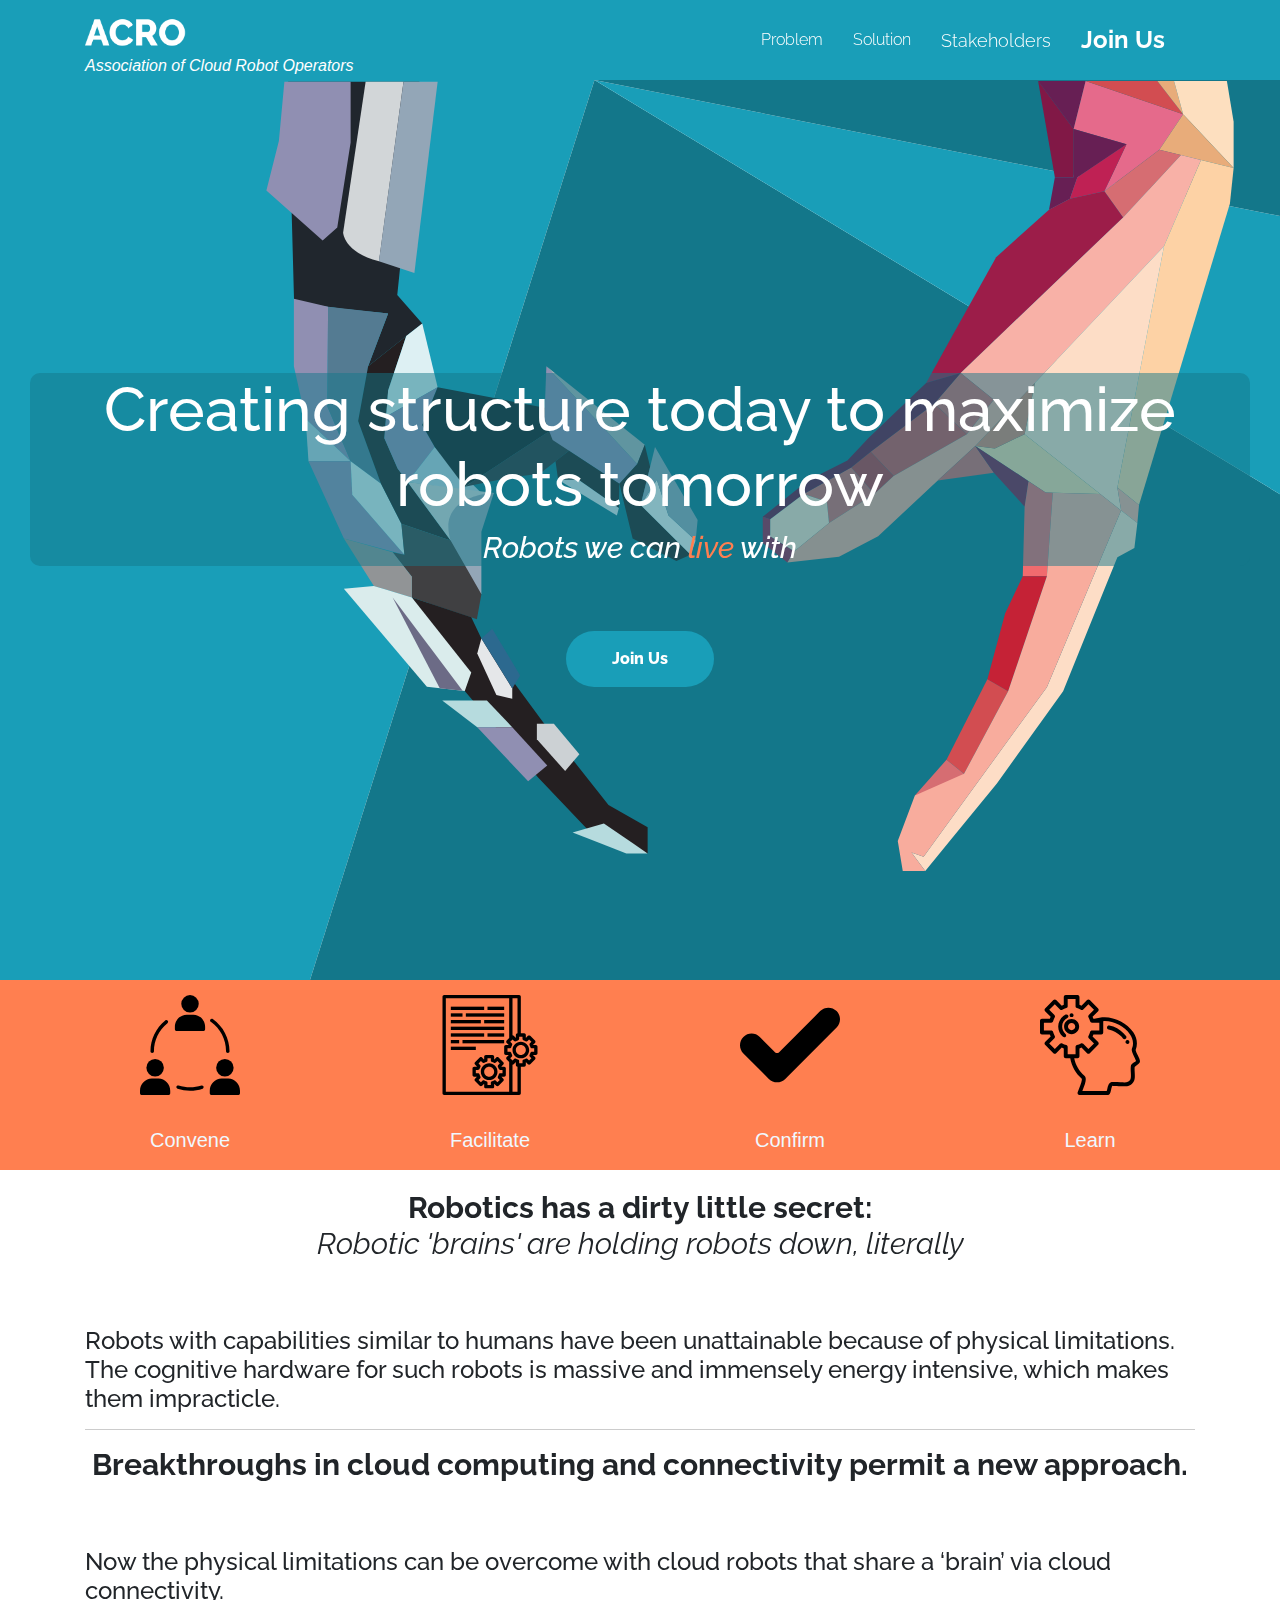
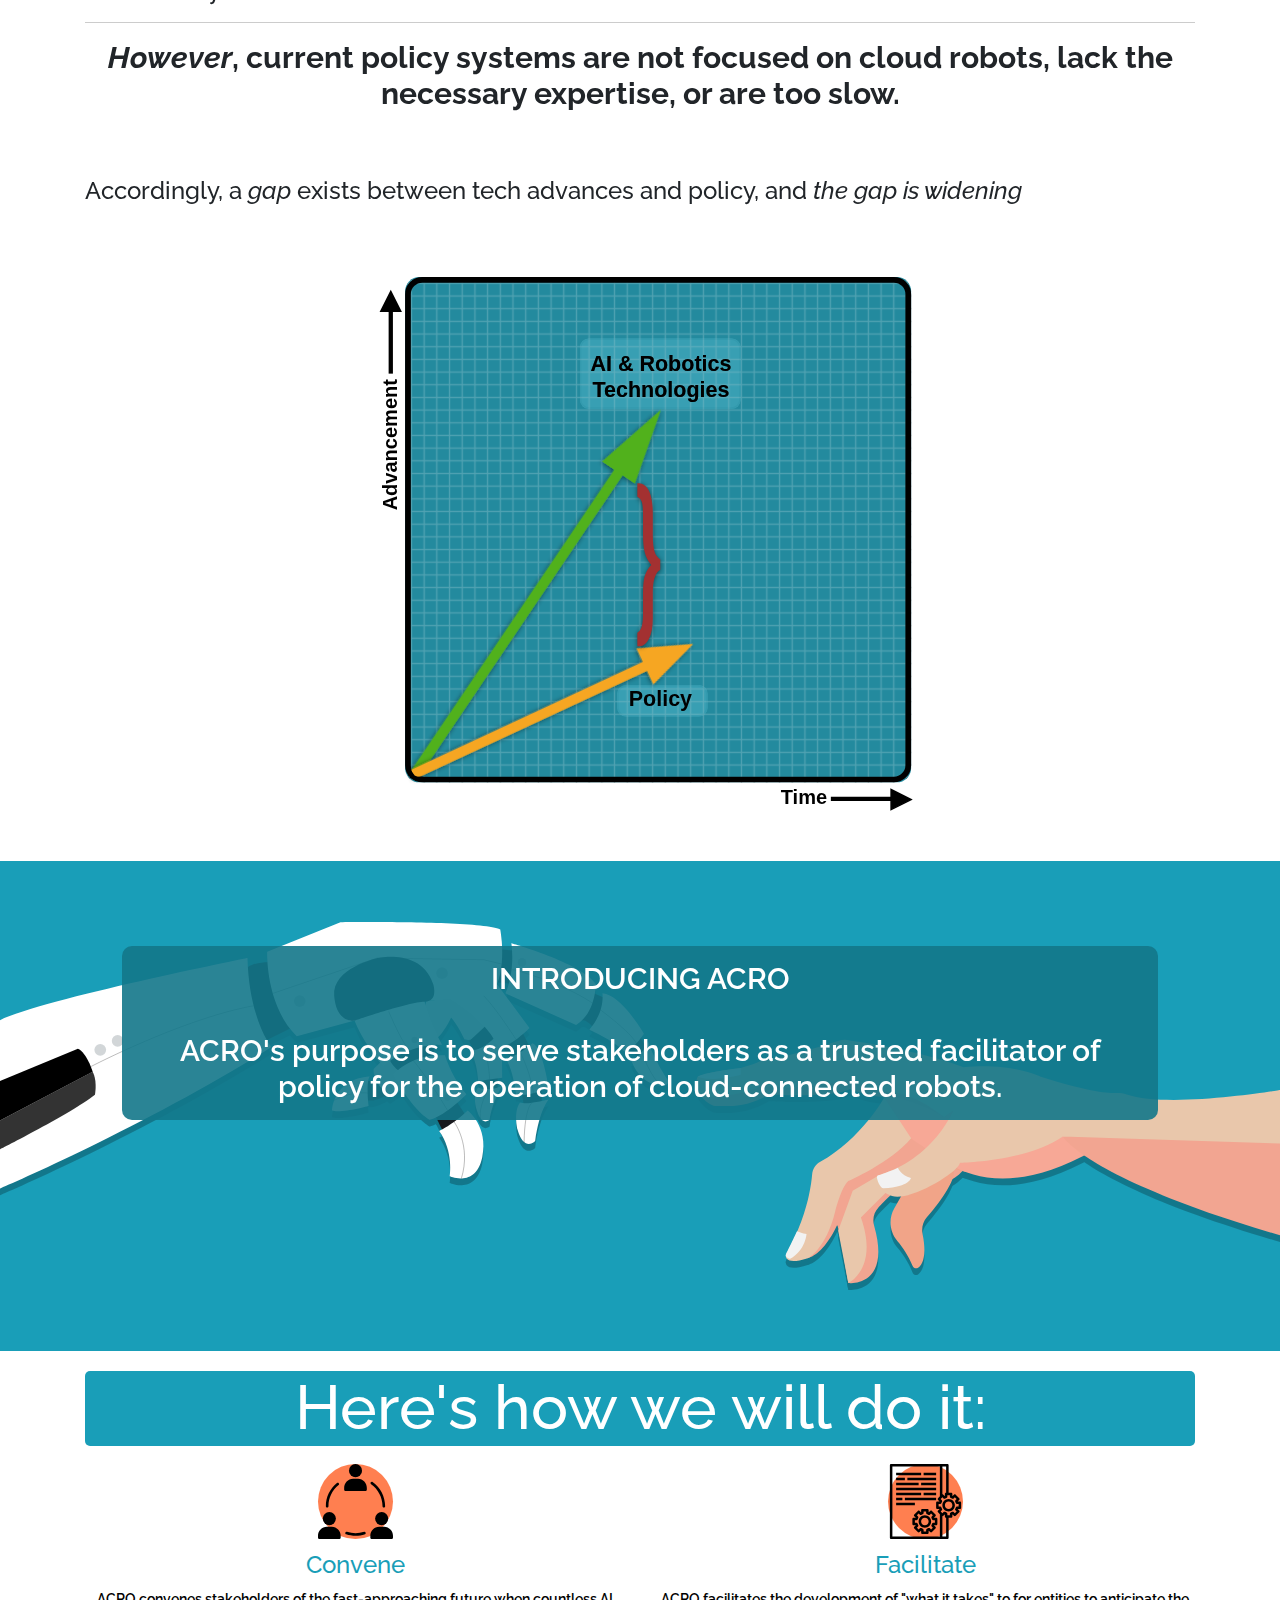
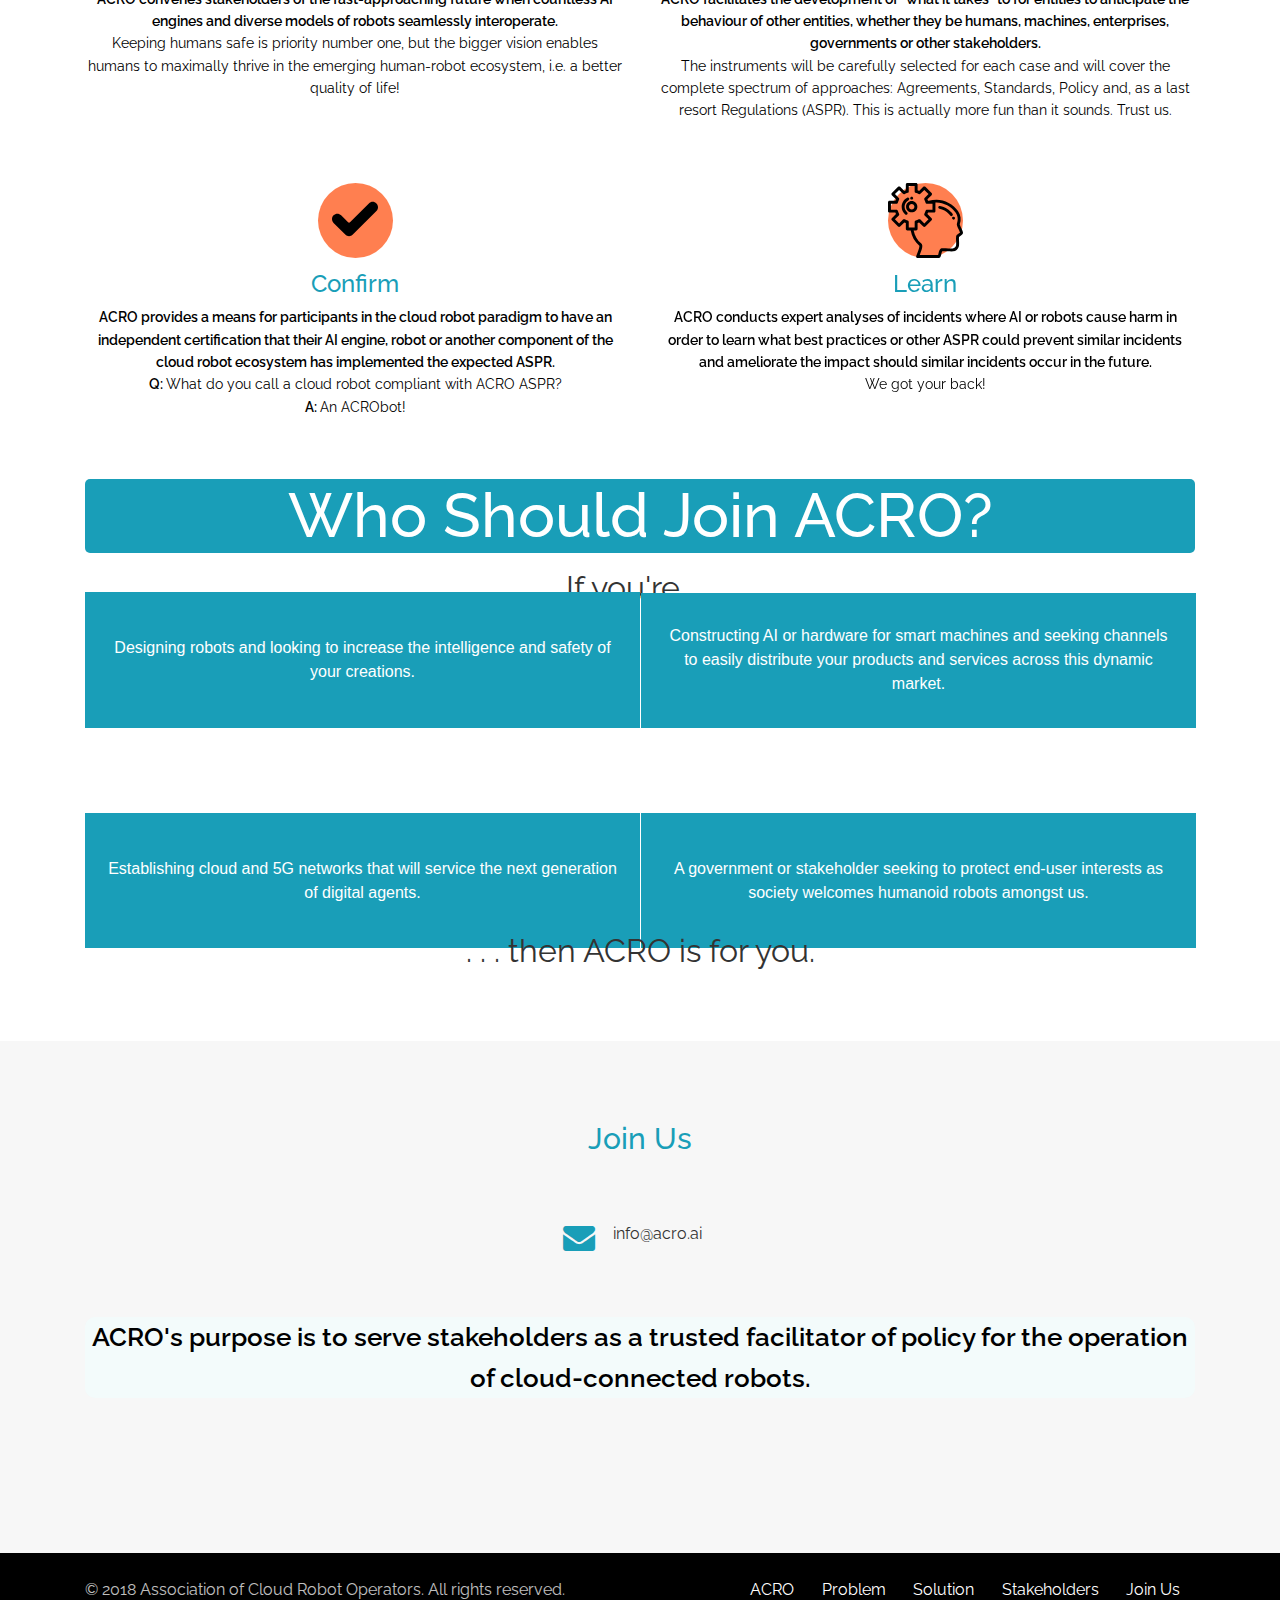
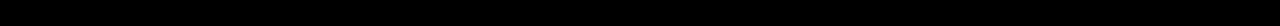
==== commit b4f3f401: "add analytics" ====
--- a/index.html
+++ b/index.html
@@ -36,6 +36,16 @@
 
   <!-- Main Stylesheet File -->
   <link href="css/style.css" rel="stylesheet">
+
+  <!-- Global site tag (gtag.js) - Google Analytics -->
+  <script async src="https://www.googletagmanager.com/gtag/js?id=UA-126830711-1"></script>
+  <script>
+    window.dataLayer = window.dataLayer || [];
+    function gtag(){dataLayer.push(arguments);}
+    gtag('js', new Date());
+
+    gtag('config', 'UA-126830711-1');
+  </script>
 
   <!-- =======================================================
     Theme Name: Bell
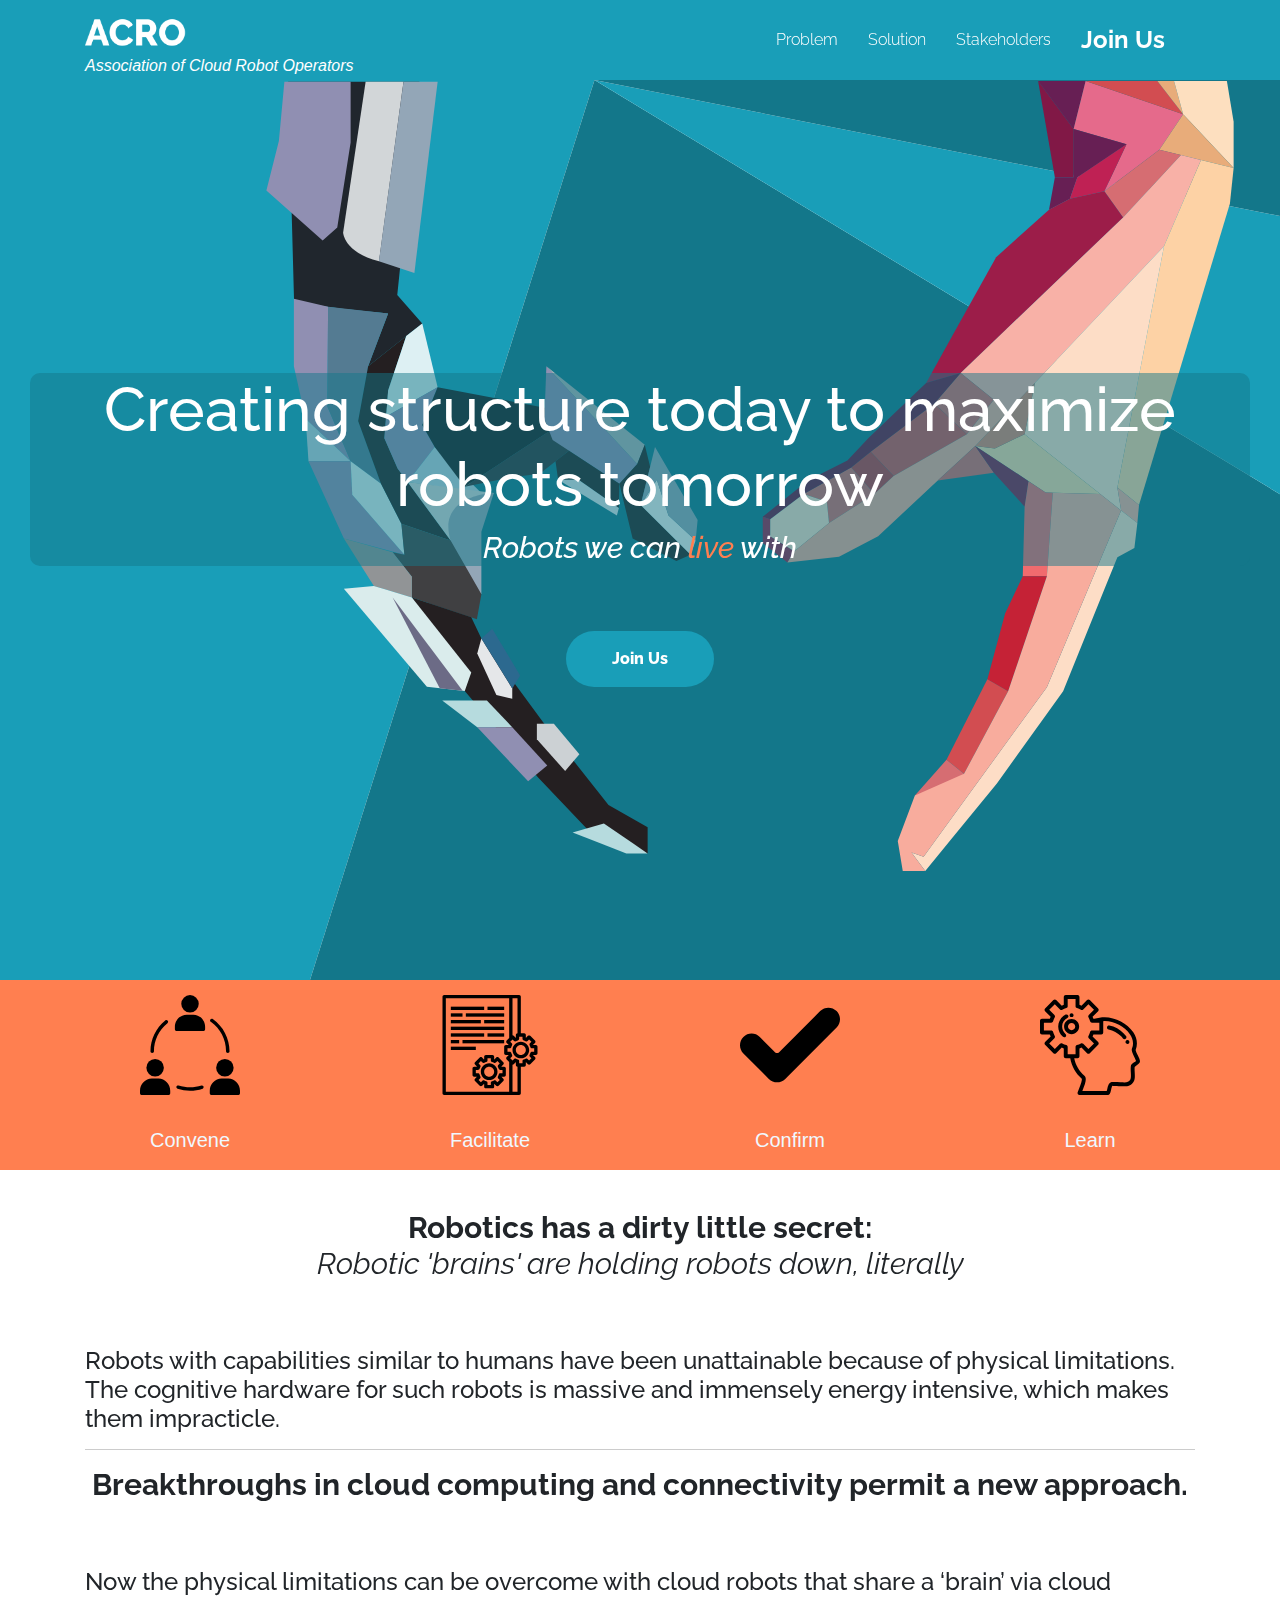
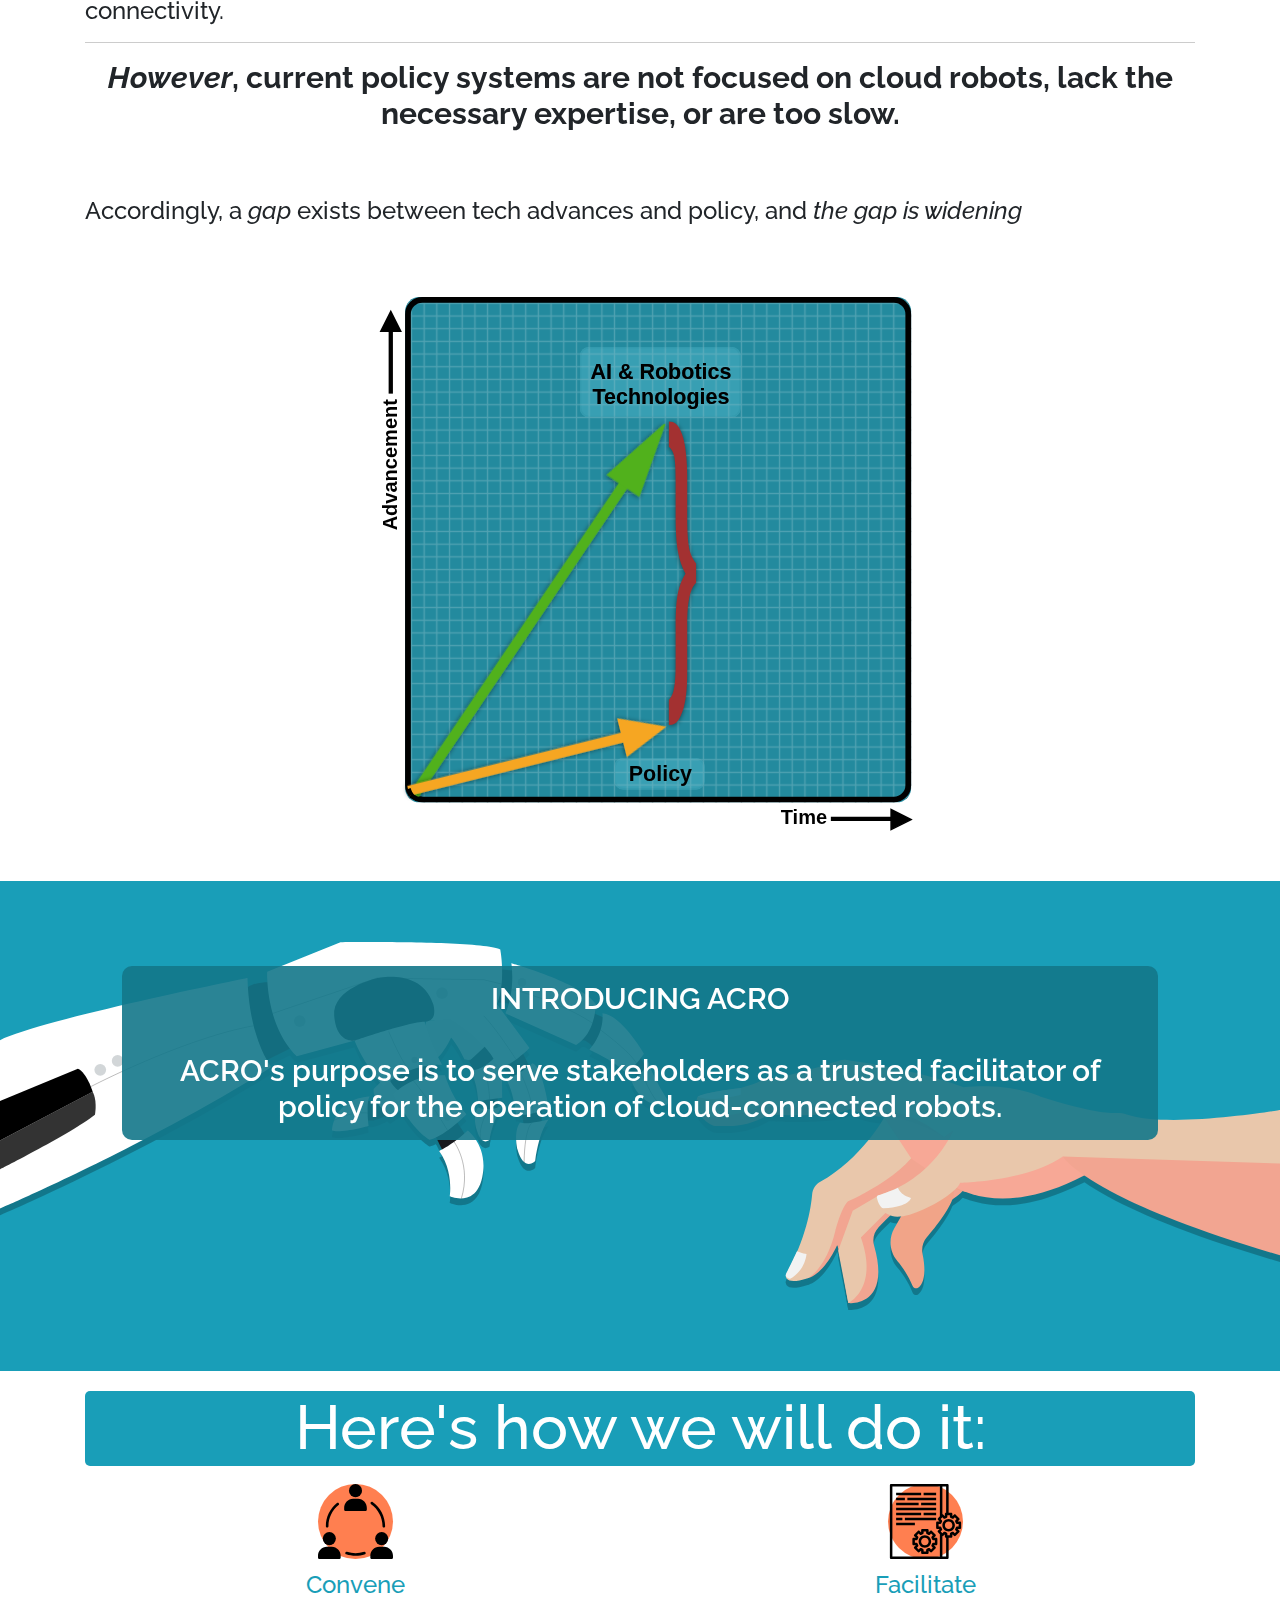
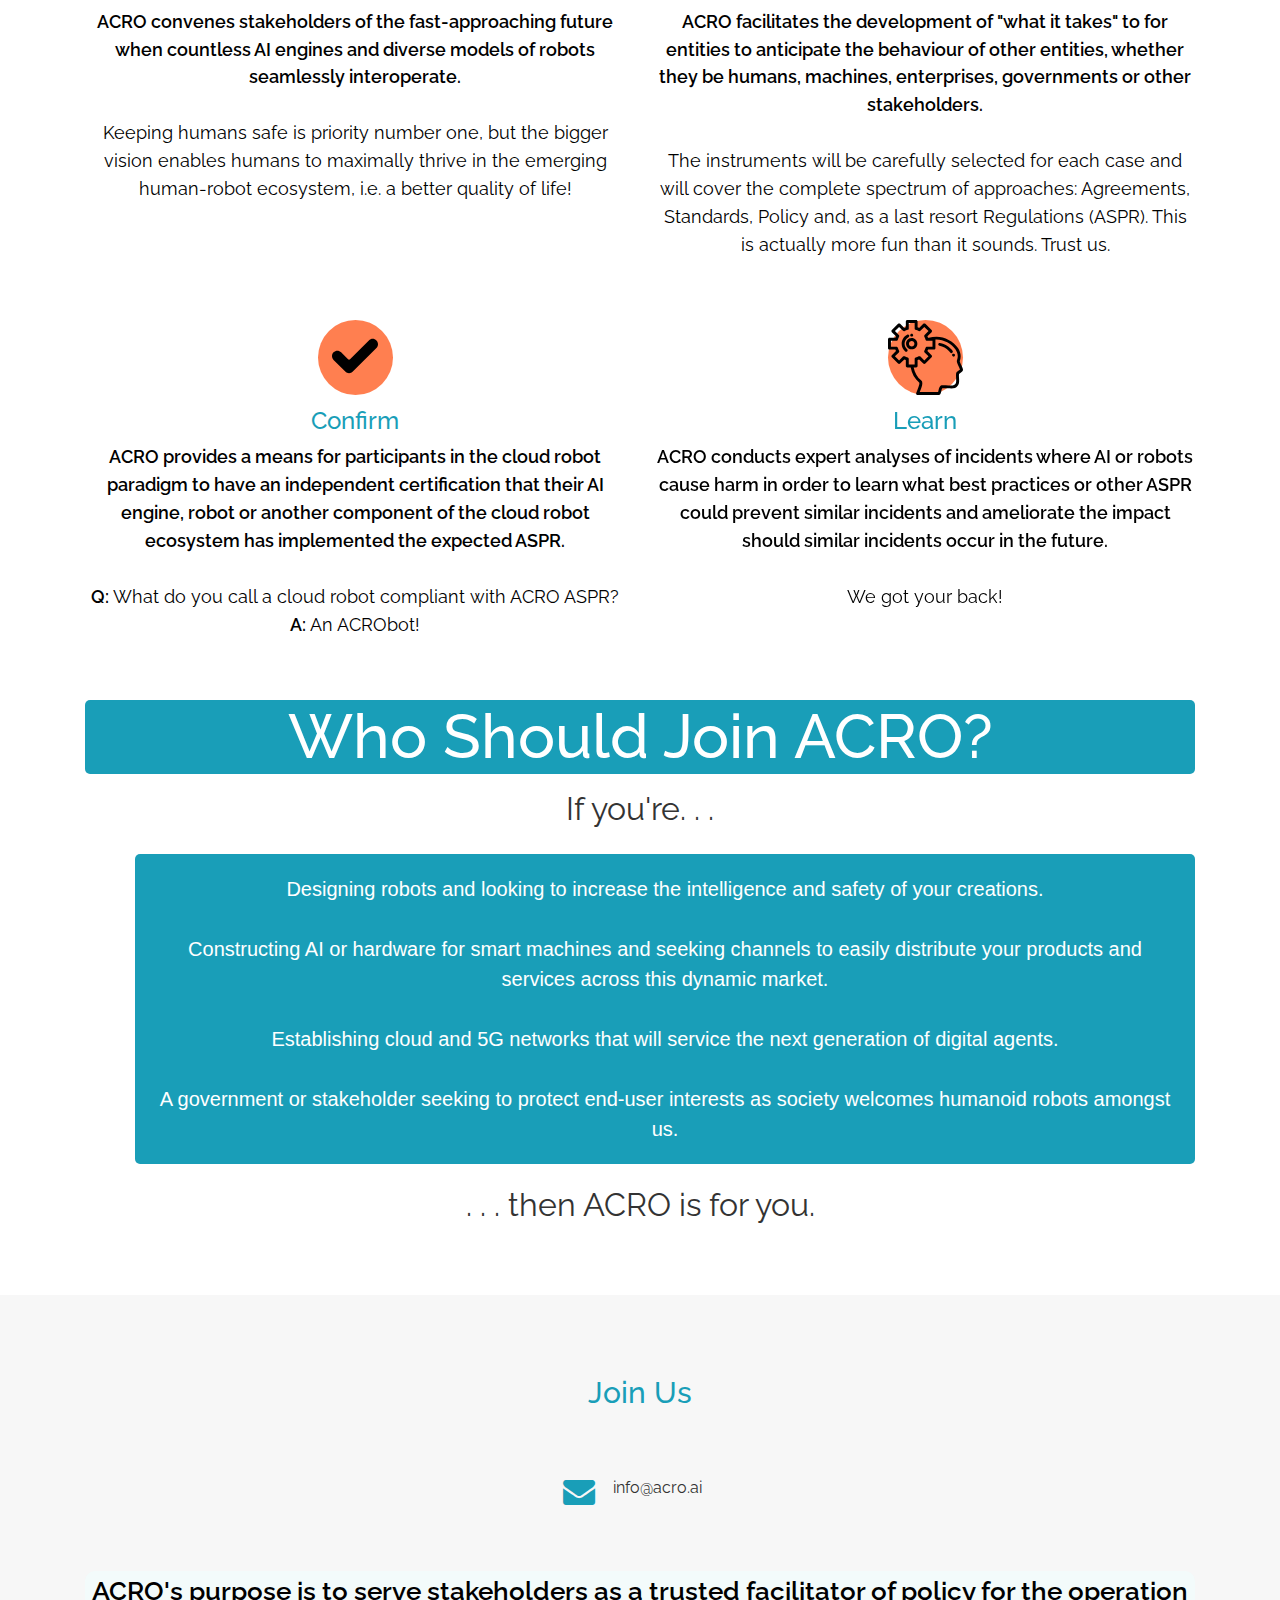
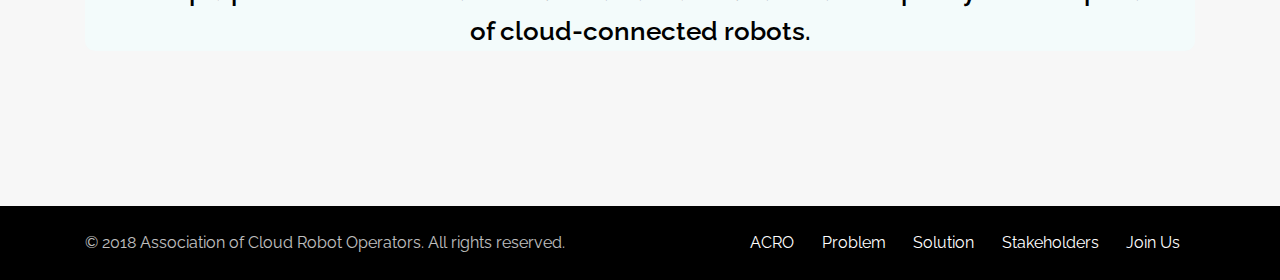
==== commit 5c099902: "made some layout changes - see stakeholders" ====
--- a/index.html
+++ b/index.html
@@ -77,7 +77,7 @@
           <li><a href="#top" style="font-size:16px;"></a></li>
           <li><a href="#problem" style="font-size:16px;">Problem</a></li>
           <li><a href="#solution" style="font-size:16px;">Solution</a></li>
-          <li><a href="#stakeholders" style="font-size:18px;">Stakeholders</a></li>
+          <li><a href="#stakeholders" style="font-size:16px;">Stakeholders</a></li>
           <li><a href="#contact" style="font-size:24px;font-weight:bold;">Join Us</a></li>
         </ul>
       </nav>
@@ -136,7 +136,7 @@
     <div class="container" style="position:relative">
           <!-- <h1 class="text-center" style="background-color: #199EB8; color: white; margin-bottom: 10px; border-radius: 5px;">PROBLEM</h1> -->
           <!-- dsp note: for future, only use one h1 on page for SEO purposes -->
-        <h2 style="font-weight:bold;" class="text-center">
+        <h2 style="font-weight:bold; margin-top: 20px;" class="text-center">
           Robotics has a dirty little secret: <br> <norm><span style="font-style: italic">Robotic 'brains' are holding robots down, literally</span></norm>
         </h2>
         <h3 class="text-center;">
@@ -159,7 +159,7 @@
 
         <div class="problem-content">
 
-                <img class="gap" src="img/Gap_diagram.svg">
+                <img class="gap" src="img/Gap_diag.svg">
         </div>
 
     </div>
@@ -195,8 +195,8 @@
                   Convene
                 </h3>
 
-              <p style="font-size: .9rem; font-weight: 600; color: black">
-                ACRO convenes stakeholders of the fast-approaching future when countless AI engines and diverse models of robots seamlessly interoperate. <br><norm>Keeping humans safe is priority number one,  but the bigger vision enables humans to maximally thrive in the emerging human-robot ecosystem, i.e. a better quality of life!</norm>
+              <p style="font-size: 18px; font-weight: 600; color: black">
+                ACRO convenes stakeholders of the fast-approaching future when countless AI engines and diverse models of robots seamlessly interoperate. <br><br><norm>Keeping humans safe is priority number one,  but the bigger vision enables humans to maximally thrive in the emerging human-robot ecosystem, i.e. a better quality of life!</norm>
               </p>
             </div>
           </div>
@@ -215,8 +215,8 @@
                   Facilitate
                 </h3>
 
-              <p style="font-size: .9rem; font-weight: 600; color: black">
-                  ACRO facilitates the development of "what it takes" to for entities to anticipate the behaviour of other entities, whether they be humans, machines, enterprises, governments or other stakeholders.  <br><norm>The instruments will be carefully selected for each case and will cover the complete spectrum of approaches: Agreements, Standards, Policy and, as a last resort Regulations (ASPR). This is actually more fun than it sounds.  Trust us.</norm>
+              <p style="font-size: 18px; font-weight: 600; color: black">
+                  ACRO facilitates the development of "what it takes" to for entities to anticipate the behaviour of other entities, whether they be humans, machines, enterprises, governments or other stakeholders.  <br><br><norm>The instruments will be carefully selected for each case and will cover the complete spectrum of approaches: Agreements, Standards, Policy and, as a last resort Regulations (ASPR). This is actually more fun than it sounds.  Trust us.</norm>
               </p>
             </div>
           </div>
@@ -237,8 +237,8 @@
                   Confirm
                 </h3>
 
-              <p style="font-size: .9rem; font-weight: 600; color: black">
-                  ACRO provides a means for participants in the cloud robot paradigm to have an independent certification that their AI engine, robot or another component of the cloud robot ecosystem has implemented the expected ASPR. <br> Q: <norm> What do you call a cloud robot compliant with ACRO ASPR?</norm>  <br>A:  <norm>An ACRObot!</norm>
+              <p style="font-size: 18px; font-weight: 600; color: black">
+                  ACRO provides a means for participants in the cloud robot paradigm to have an independent certification that their AI engine, robot or another component of the cloud robot ecosystem has implemented the expected ASPR. <br><br> Q: <norm> What do you call a cloud robot compliant with ACRO ASPR?</norm>  <br>A:  <norm>An ACRObot!</norm>
               </p>
             </div>
           </div>
@@ -257,8 +257,8 @@
                   Learn
                 </h3>
 
-              <p style="font-size: .9rem; font-weight: 600; color: black">
-                  ACRO conducts expert analyses of incidents where AI or robots cause harm in order to learn what best practices or other ASPR could prevent similar incidents and ameliorate the impact should similar incidents occur in the future.  <norm><br>We got your back!</norm>
+              <p style="font-size: 18px; font-weight: 600; color: black">
+                  ACRO conducts expert analyses of incidents where AI or robots cause harm in order to learn what best practices or other ASPR could prevent similar incidents and ameliorate the impact should similar incidents occur in the future.  <br><norm><br>We got your back!</norm>
               </p>
             </div>
           </div>
@@ -271,21 +271,18 @@
     <!-- Stakeholders -->
     <section class="about" id="stakeholders">
     <div class="container text-center">
-      <h1 class="text-center" style="background-color: #199EB8; color: white; margin-bottom: 10px; border-radius: 5px;">Who Should Join ACRO?</h1>
+      <h1 style="background-color: #199EB8; color: white; margin-bottom: 10px; border-radius: 5px;">Who Should Join ACRO?</h1>
 
            <p style="font-size: 2rem; font-weight: 700px; margin-bottom: 20px;">If you're. . . <br></p>
 
-           <div class="stakeholders-content">
-            <div class="t1">Designing robots and looking to increase the intelligence and safety of your creations.</div>
-
-            <div class="t2">Constructing AI or hardware for smart machines and seeking channels to easily distribute your products and services across this dynamic market.</div>
-
-            <div class="t3">Establishing cloud and 5G networks that will service the next generation of digital agents.</div>
-
-            <div class="t4">A government or stakeholder seeking to protect end-user interests as society welcomes humanoid robots amongst us.</div>
-        </div>
-
-          <p style="font-size: 2rem; margin-top: 20px;">. . . then ACRO is for you.<br><br></p>
+           <ul style=" background-color: #199EB8; color: white; padding: 20px; border-radius: 5px; margin-left: 50px; font-size: 20px; list-style: none;">
+               <li>Designing robots and looking to increase the intelligence and safety of your creations.</li><br />
+               <li>Constructing AI or hardware for smart machines and seeking channels to easily distribute your products and services across this dynamic market.</li><br />
+               <li>Establishing cloud and 5G networks that will service the next generation of digital agents.</li><br />
+               <li>A government or stakeholder seeking to protect end-user interests as society welcomes humanoid robots amongst us.</li>
+           </ul>
+
+          <p style="font-size: 2rem;">. . . then ACRO is for you.<br><br></p>
 
       </div>
   </section>
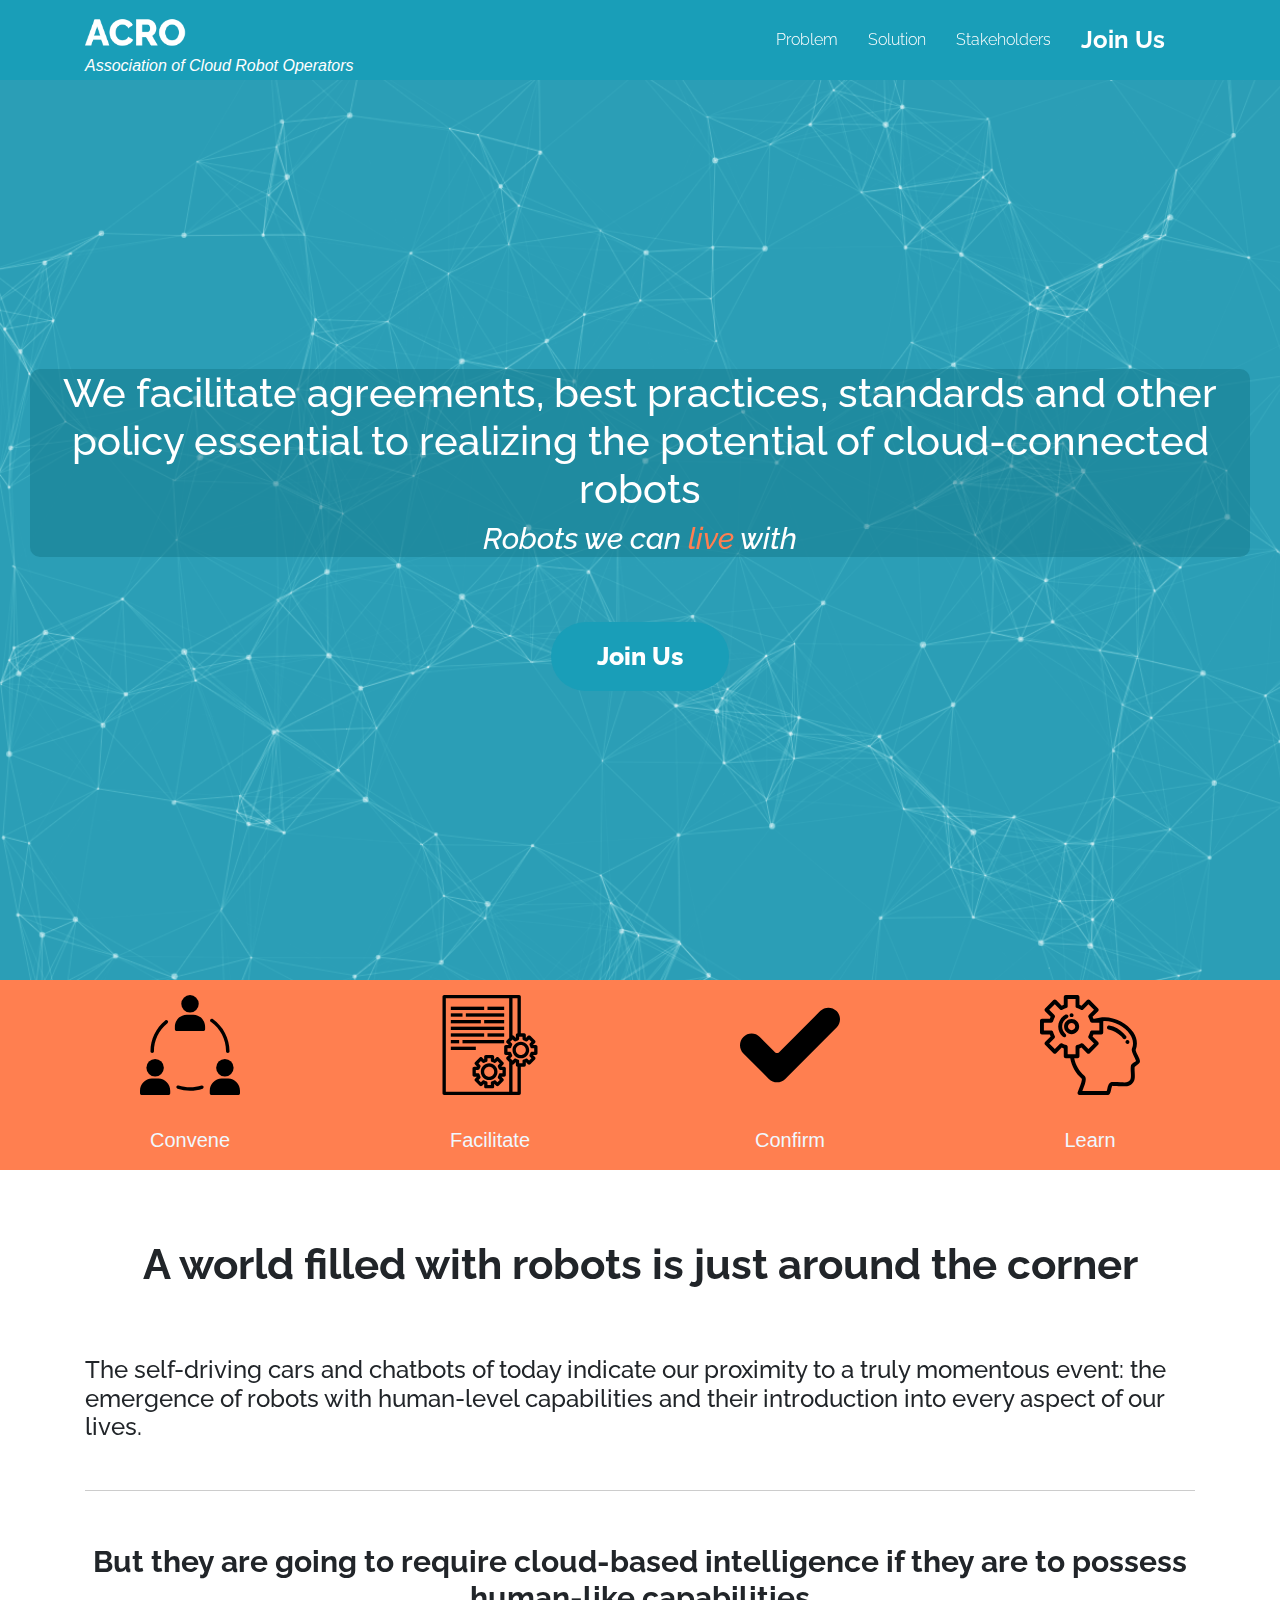
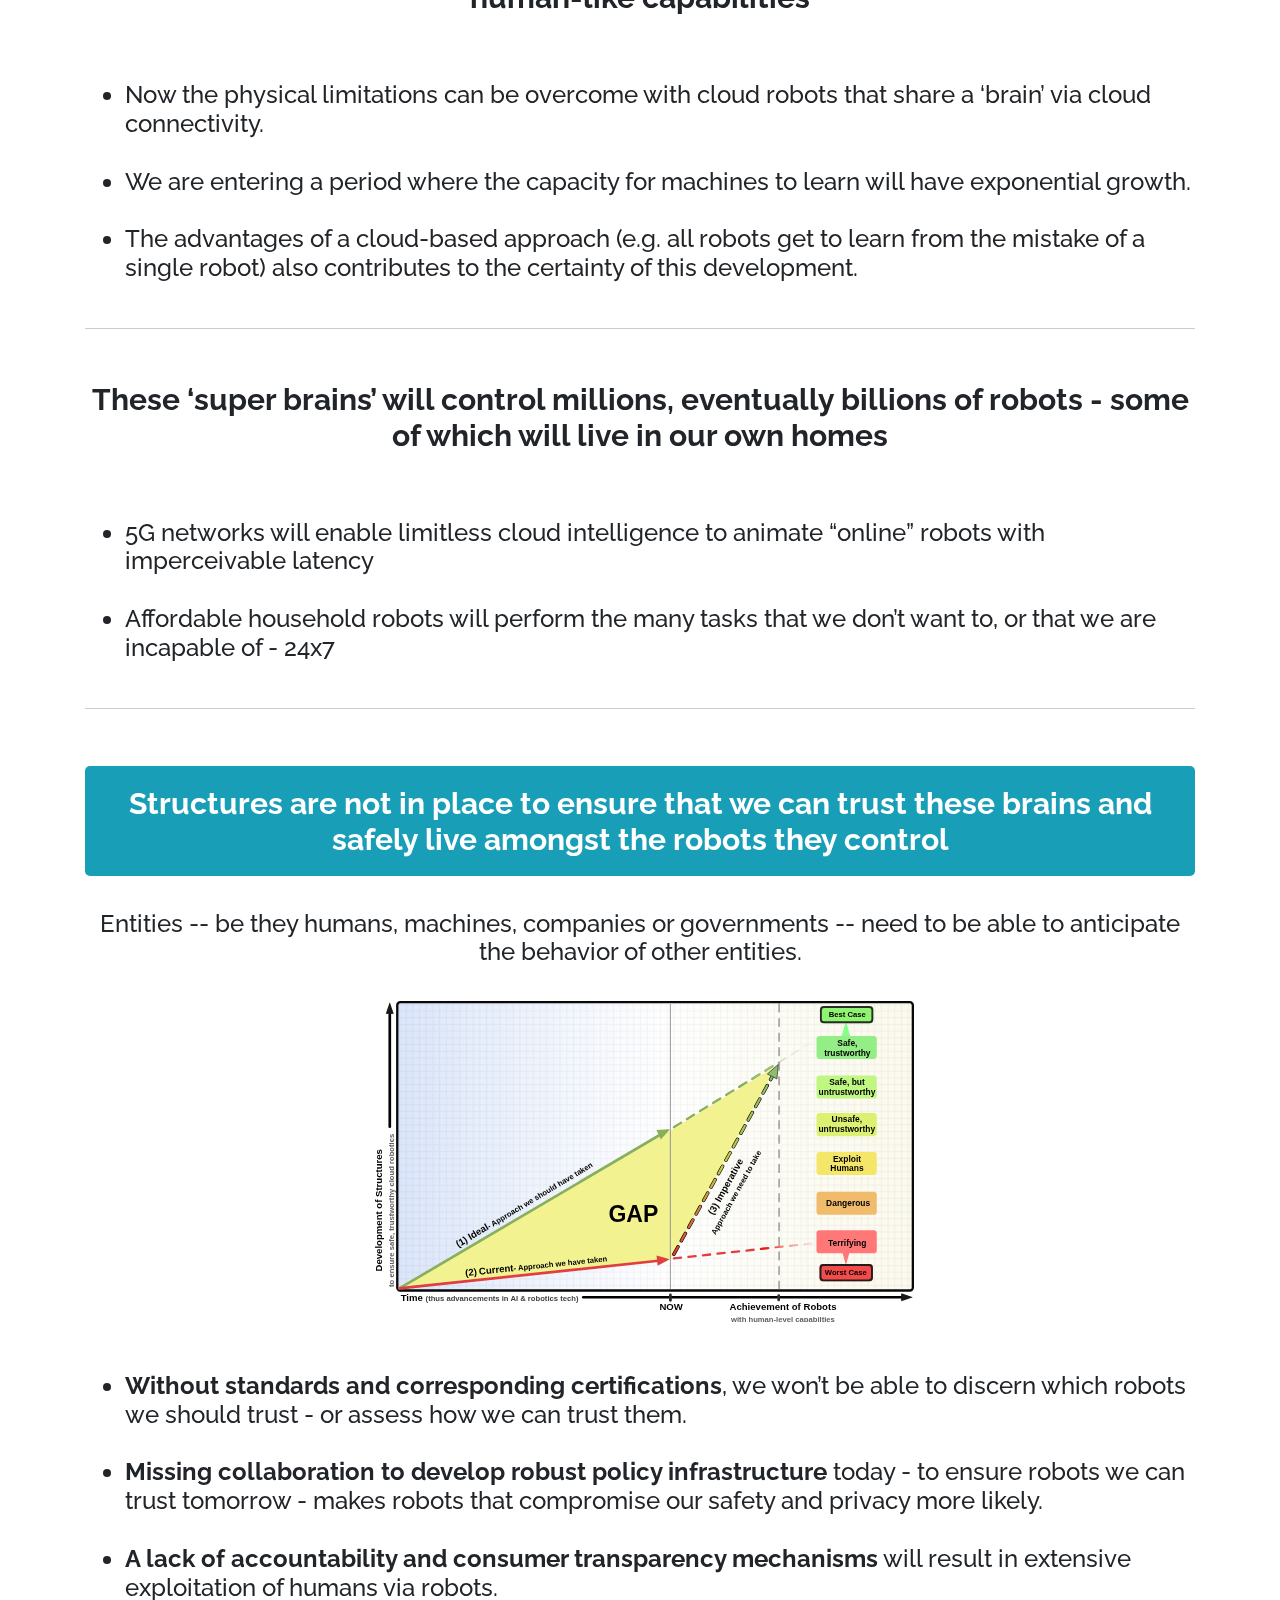
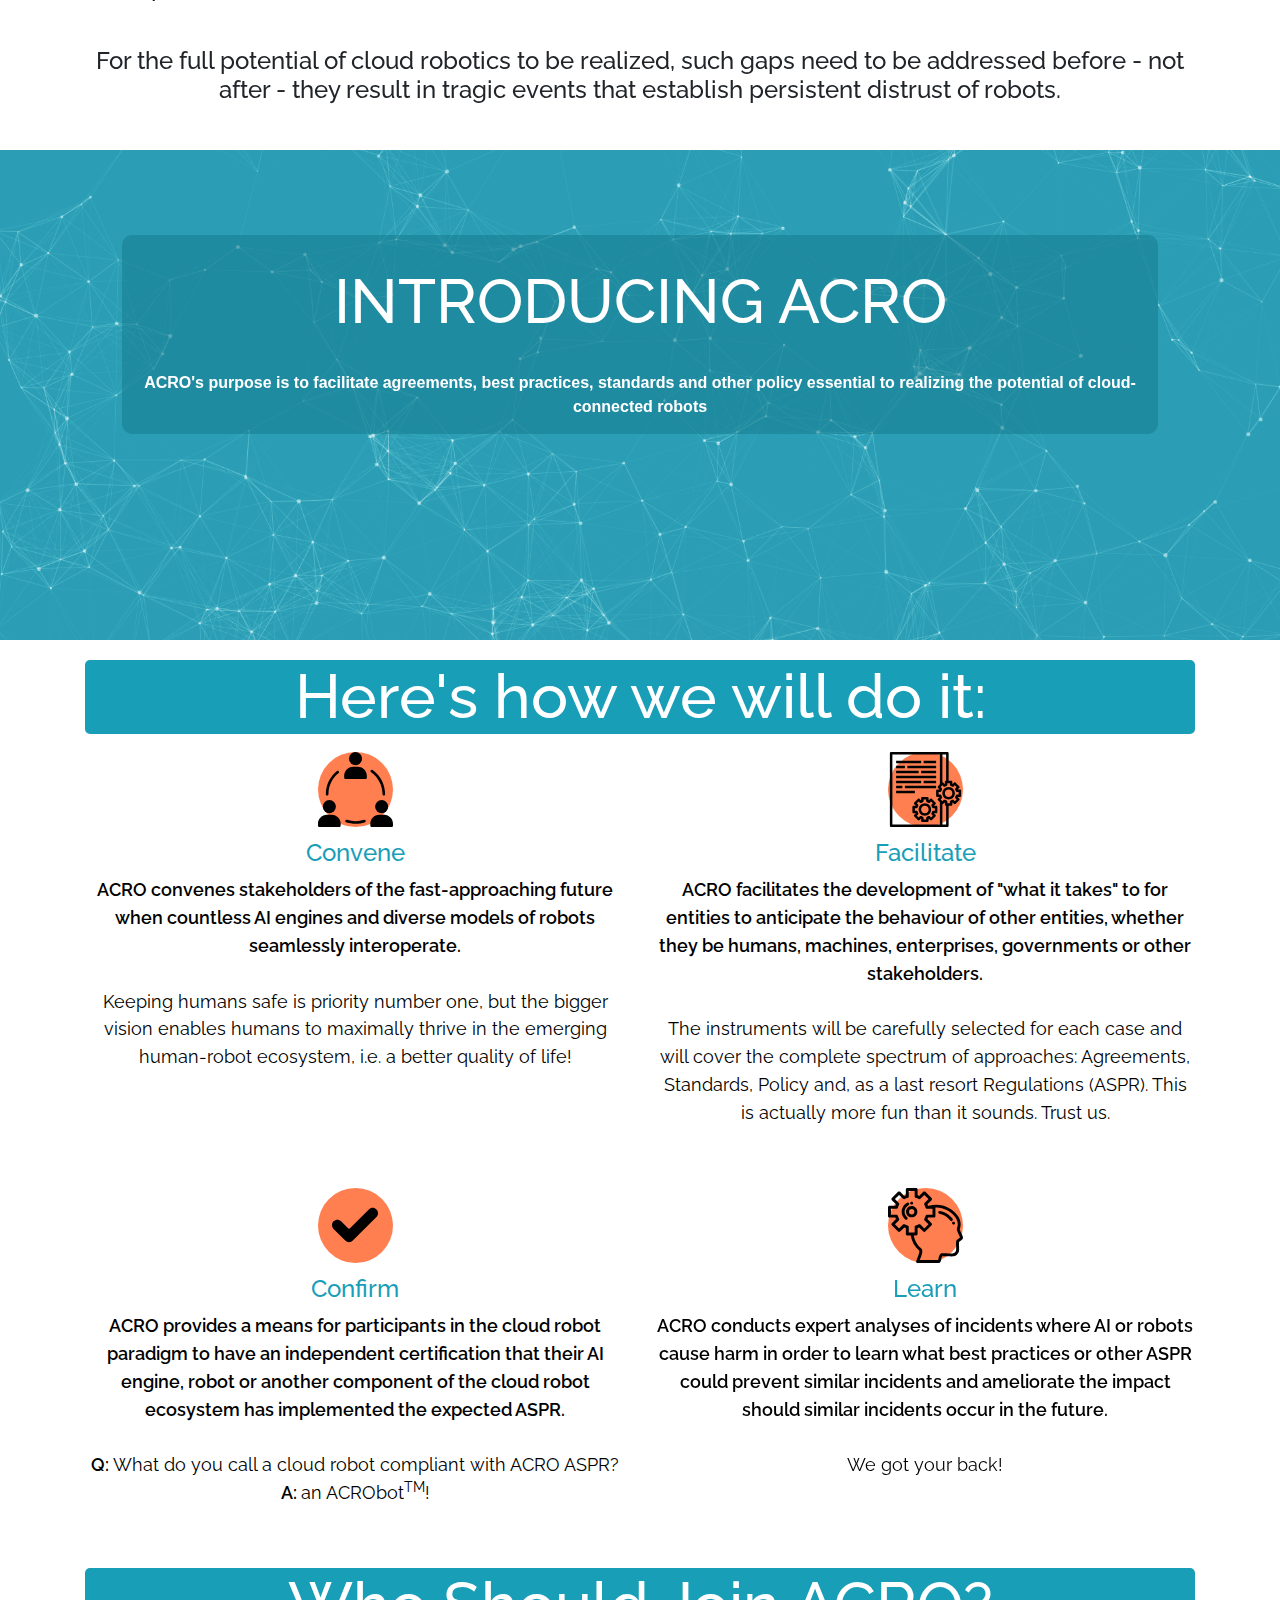
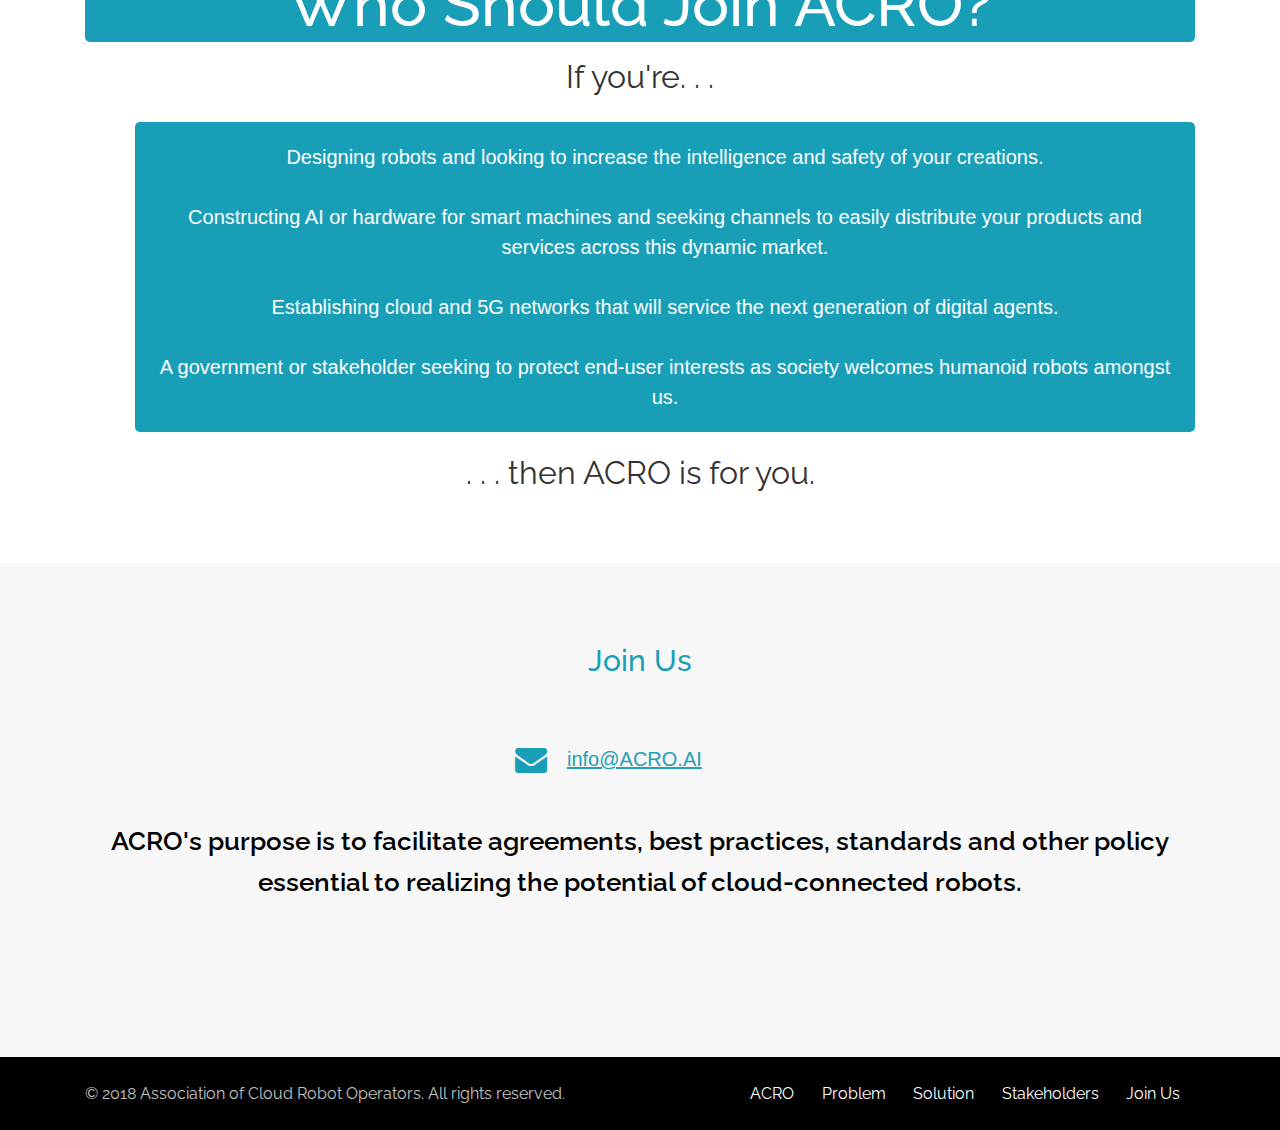
==== commit 9e4d6eec: "New Copy, Graph, and Layout" ====
--- a/index.html
+++ b/index.html
@@ -46,6 +46,8 @@
 
     gtag('config', 'UA-126830711-1');
   </script>
+  
+  
 
   <!-- =======================================================
     Theme Name: Bell
@@ -89,8 +91,9 @@
     <!-- #header -->
 
     <!-- Top -->
-    <section class="hero" id="top">
+    <section class="hero" id="top" style="background-image: url(./img/bg1.png)">
     <div class="container text-center">
+     
       <!-- <div class="row">
         <div class="col-md-12">
           <a href="index.html" title="Home"><h1 style="color: white; font-size: 50px;">ACRO</h1></a>
@@ -105,9 +108,19 @@
           <!-- <h1>
             Robots we can live with
           </h1> -->
+<!--
           <div style="background-color: rgba(19,119,138,0.5); border-radius: 10px; font-weight: 600">
            <h1>
-            Creating structure today to maximize robots tomorrow
+            A world filled with robots is just around the corner
+          </h1>
+          <h2 style="font-style: italic">
+            The self-driving cars and chatbots of today indicate our proximity to a truly momentous event: the emergence of robots with human-level capabilities and their introduction into every aspect of our lives.
+          </h2>
+          </div>
+-->
+        <div style="background-color: rgba(19,119,138,0.5); border-radius: 10px; font-weight: 600">
+           <h1 style="font-size: 2.5rem">
+            We facilitate agreements, best practices, standards and other policy essential to realizing the potential of cloud-connected robots
           </h1>
           <h2 style="font-style: italic">
             Robots we can <font color="coral">live</font> with
@@ -115,7 +128,7 @@
           </div>
 
 
-        <a class="btn btn-full" href="#contact">Join Us</a>
+        <a class="btn btn-full" style="font-size: 25px;" href="#contact">Join Us</a>
       </div>
     </div>
 
@@ -131,47 +144,151 @@
     </section>
     <!-- /Values -->
 
-    <!-- Problem -->
+    <!-- Opportunity -->
     <section class="about" id="problem">
     <div class="container" style="position:relative">
           <!-- <h1 class="text-center" style="background-color: #199EB8; color: white; margin-bottom: 10px; border-radius: 5px;">PROBLEM</h1> -->
           <!-- dsp note: for future, only use one h1 on page for SEO purposes -->
-        <h2 style="font-weight:bold; margin-top: 20px;" class="text-center">
-          Robotics has a dirty little secret: <br> <norm><span style="font-style: italic">Robotic 'brains' are holding robots down, literally</span></norm>
+        
+<!--
+        <h2 style="font-weight:bold; margin-top: 20px; margin-bottom: 10px; background-color: #199EB8; color: white; padding: 20px; padding-bottom: 1px; border-radius: 5px; padding-bottom: 18px;" class="text-center">
+          But they are going to require cloud-based intelligence if they are to possess human-like capabilities
+        </h2>
+        <div>
+        <h3 class="text-center;" style="text-align: center">
+            The size, weight and energy consumption of hardware necessitates this for the foreseeable future
+        </h3><hr width="50%" />
+         <h3 class="text-center;" style="text-align: center">
+            We are entering a period where the capacity for machines to learn will have exponential growth
+            </h3><hr width="50%" />
+        <h3 style="margin-bottom:45px" class="text-center;" style="text-align: center; margin-bottom: 50px">The advantages of a cloud-based approach (e.g. all robots get to learn from the mistake of a single robot) also contributes to the certainty of this development</h3>
+        </div>
+        
+         <h2 style="font-weight:bold; margin-top: 20px; margin-bottom: 10px; background-color: #199EB8; color: white; padding: 20px; padding-bottom: 18px; border-radius: 5px; " class="text-center">
+          These ‘super brains’ will control millions, eventually billions of robots - some of which will live in our own homes
+        </h2>
+        <div>
+        <h3 class="text-center;" style="text-align: center">
+            5G networks will enable limitless cloud intelligence to animate “online” robots with imperceivable latency
+        </h3><hr width="50%" />
+         <h3 class="text-center;" style="text-align: center">
+            Affordable household robots will perform the many tasks that we don’t want to, or that we are incapable of - 24x7
+            </h3>
+        </div>
+-->
+
+        <h2 style= "font-size: 42px; font-weight:bold;" class="text-center">
+            <br>
+          A world filled with robots is just around the corner
         </h2>
         <h3 class="text-center;">
-            Robots with capabilities similar to humans have been unattainable because of physical limitations. The cognitive hardware for such robots is massive and  immensely energy intensive, which makes them impracticle.
+            The self-driving cars and chatbots of today indicate our proximity to a truly momentous event: the emergence of robots with human-level capabilities and their introduction into every aspect of our lives. 
+        </h3><br><hr />
+
+         <h2 style="font-weight:bold;" class="text-center"><br>
+             But they are going to require cloud-based intelligence if they are to possess human-like capabilities
+        </h2>
+        
+        <h3 class="text-center;">
+            <ul>
+                <li>Now the physical limitations can be overcome with cloud robots that share a ‘brain’ via cloud connectivity.</li>
+            <br>
+                <li>We are entering a period where the capacity for machines to learn will have exponential growth.</li>
+            <br>
+                <li>The advantages of a cloud-based approach (e.g. all robots get to learn from the mistake of a single robot) also contributes to the certainty of this development.</li><br>
+            </ul>
         </h3><hr />
 
-         <h2 style="font-weight:bold;" class="text-center">
-             Breakthroughs in cloud computing and connectivity permit a new approach.
+        <h2 style="font-weight:bold" class="text-center"> <br>
+          These ‘super brains’ will control millions, eventually billions of robots - some of which will live in our own homes
+
+        <h3 style="margin-bottom:45px" class="text-center;">
+            <ul>
+                <li>5G networks will enable limitless cloud intelligence to animate “online” robots with imperceivable latency
+                </li>
+            <br>
+                <li>Affordable household robots will perform the many tasks that we don’t want to, or that we are incapable of - 24x7
+                </li>
+            </ul>
+            
+            </h3>
+            <hr />
+
         </h2>
-        <h3 class="text-center;">
-            Now the physical limitations can be overcome with cloud robots that share a ‘brain’ via cloud connectivity.
-            </h3><hr />
-
-        <h2 style="font-weight:bold" class="text-center">
-          <span style="font-style: italic">However</span>, current policy systems are not focused on cloud robots, lack the necessary expertise, or are too slow.
-
-        <h3 style="margin-bottom:45px" class="text-center;">Accordingly, a <span style="font-style: italic">gap</span> exists between tech advances and policy, and <span style="font-style: italic">the gap is widening</span></h3>
-
+        
+    </div>
+  </section>
+    <!-- /Opportunity -->
+    
+    <!-- Problem -->
+    <section class="about" id="problem">
+    <div class="container text-center" style="position:relative">
+<!--
+        <h2 style="font-weight:bold; margin-top: 20px;" class="text-center">
+          <h1>THE POLICY GAP <br />of<br /> CLOUD ROBOTICS</h1><hr width="50%" /><br />
+-->
+        <h2 style="font-weight:bold; margin-top: 20px; margin-bottom: 10px; background-color: #199EB8; color: white; padding: 20px; padding-bottom: 1px; border-radius: 5px; padding-bottom: 18px;" class="text-center">Structures are not in place to ensure that we can trust these brains and safely live amongst the robots they control
         </h2>
-
+        
+        <br>
+        <h3 class="text-center;" style="text-align: center">
+            Entities -- be they humans, machines, companies or governments -- need to be able to anticipate the behavior of other entities.
+        </h3>
+        
         <div class="problem-content">
 
-                <img class="gap" src="img/Gap_diag.svg">
-        </div>
+                <img class="gap" src="img/SVG_6.svg">
+        </div>
+
+        
+        <div>
+            <h3 class="text-center;" style="text-align: left">
+            <ul>
+                <li><b>Without standards and corresponding certifications</b>, we won’t be able to discern which robots we should trust - or assess how we can trust them.</li>
+                <br>
+                <li><b>Missing collaboration to develop robust policy infrastructure</b> today - to ensure robots we can trust tomorrow - makes robots that compromise our safety and privacy more likely.</li>
+                <br>
+                <li><b>A lack of accountability and consumer transparency mechanisms</b> will result in extensive exploitation of humans via robots.</li>
+                <br>
+            </ul>
+            </h3>
+            
+            <h3 style="margin-bottom:45px" class="text-center;" style="text-align: center; margin-bottom: 50px">For the full potential of cloud robotics to be realized, such gaps need to be addressed before -
+not after - they result in tragic events that establish persistent distrust of robots.
+</h3>
+            
+<!--
+            
+        <h3 class="text-center;" style="text-align: center">
+            Entities -- be they humans, machines, companies or governments -- need to be able to anticipate the behavior of other entities.
+        </h3><hr width="50%" />
+         <h3 class="text-center;" style="text-align: center">
+            Without standards and corresponding certifications, we won’t be able to discern which robots we should trust - or assess how we can trust them.
+            </h3><hr width="50%" />
+        <h3 style="margin-bottom:45px" class="text-center;" style="text-align: center; margin-bottom: 50px">Missing collaboration to develop robust policy infrastructure today - to ensure robots we can trust tomorrow - makes robots that compromise our safety and privacy more likely.</h3><hr width="50%" />
+        <h3 style="margin-bottom:45px" class="text-center;" style="text-align: center; margin-bottom: 50px">A lack of accountability and consumer transparency mechanisms will result in extensive exploitation of humans via robots.</h3><hr width="50%" />
+        <h3 style="margin-bottom:45px" class="text-center;" style="text-align: center; margin-bottom: 50px">For the full potential of cloud robotics to be realized, such gaps need to be addressed before -
+not after - they result in tragic events that establish persistent distrust of robots.
+</h3>
+-->
+        </div>
+
+        
 
     </div>
   </section>
     <!-- /Problem -->
 
     <!-- Hands -->
-    <div class="block bg-primary block-pd-lg block-bg-overlay text-center problem" id="problem" style="clear: both;">
+    <div class="block bg-primary block-pd-lg block-bg-overlay text-center problem" id="problem" style="clear: both; background-image: url(./img/bg2.png);">
+     
       <div class="containter col-md-10" style="margin: auto;">
-       <h2  style="background-color: rgba(19,119,138,0.9); font-weight: 600; text-transform: none; border-radius: 10px; padding: 15px;">
-        INTRODUCING ACRO<br><br>ACRO's purpose is to serve stakeholders as a trusted facilitator of policy for the operation of cloud-connected robots.
+    <div style="background-color: rgba(19,119,138,0.5); font-weight: 600; text-transform: none; border-radius: 10px; padding: 15px;">
+       <h2 style="font-size: 3rem">
+           <h1 >INTRODUCING ACRO</h1><br>
+           ACRO's purpose is to facilitate agreements, best practices, standards and other policy essential to realizing the potential of cloud-connected robots
       </h2>
+      </div>
       </div>
     </div>
     <!-- /Hands-->
@@ -238,7 +355,7 @@
                 </h3>
 
               <p style="font-size: 18px; font-weight: 600; color: black">
-                  ACRO provides a means for participants in the cloud robot paradigm to have an independent certification that their AI engine, robot or another component of the cloud robot ecosystem has implemented the expected ASPR. <br><br> Q: <norm> What do you call a cloud robot compliant with ACRO ASPR?</norm>  <br>A:  <norm>An ACRObot!</norm>
+                  ACRO provides a means for participants in the cloud robot paradigm to have an independent certification that their AI engine, robot or another component of the cloud robot ecosystem has implemented the expected ASPR. <br><br> Q: <norm> What do you call a cloud robot compliant with ACRO ASPR?</norm>  <br>A:  <norm>an ACRObot<sup>TM</sup>!</norm>
               </p>
             </div>
           </div>
@@ -323,20 +440,20 @@
       </div>
 
       <div class="row justify-content-center">
-        <div class="col-lg-3 col-md-4">
+        <div class="col-lg-4 col-md-5">
           <div class="info">
 
             <div id="contact-content" class="text" style="margin-left: 50px;">
               <i class="fa fa-envelope"></i>
-              <p>info@acro.ai</p>
-            </div>
-
-          </div>
-        </div>
-
-      </div>
-      <p class="tagline text-center" style="background-color: rgba(240,255,255,0.5); border-radius: 10px; color: black; font-weight: 600">
-        ACRO's purpose is to serve stakeholders as a trusted facilitator of policy for the operation of cloud-connected robots.
+              <a href="mailto:info@acro.ai" style="margin-left: 20px; cursor: pointer; text-decoration: underline; font-size: 20px; color: #259EB6; ">info@ACRO.AI</a>
+            </div>
+
+          </div>
+        </div>
+
+      </div>
+      <p class="tagline text-center" style="border-radius: 10px; color: black; font-weight: 600">
+        ACRO's purpose is to facilitate agreements, best practices, standards and other policy essential to realizing the potential of cloud-connected robots.
       </p>
     </div>
   </section>
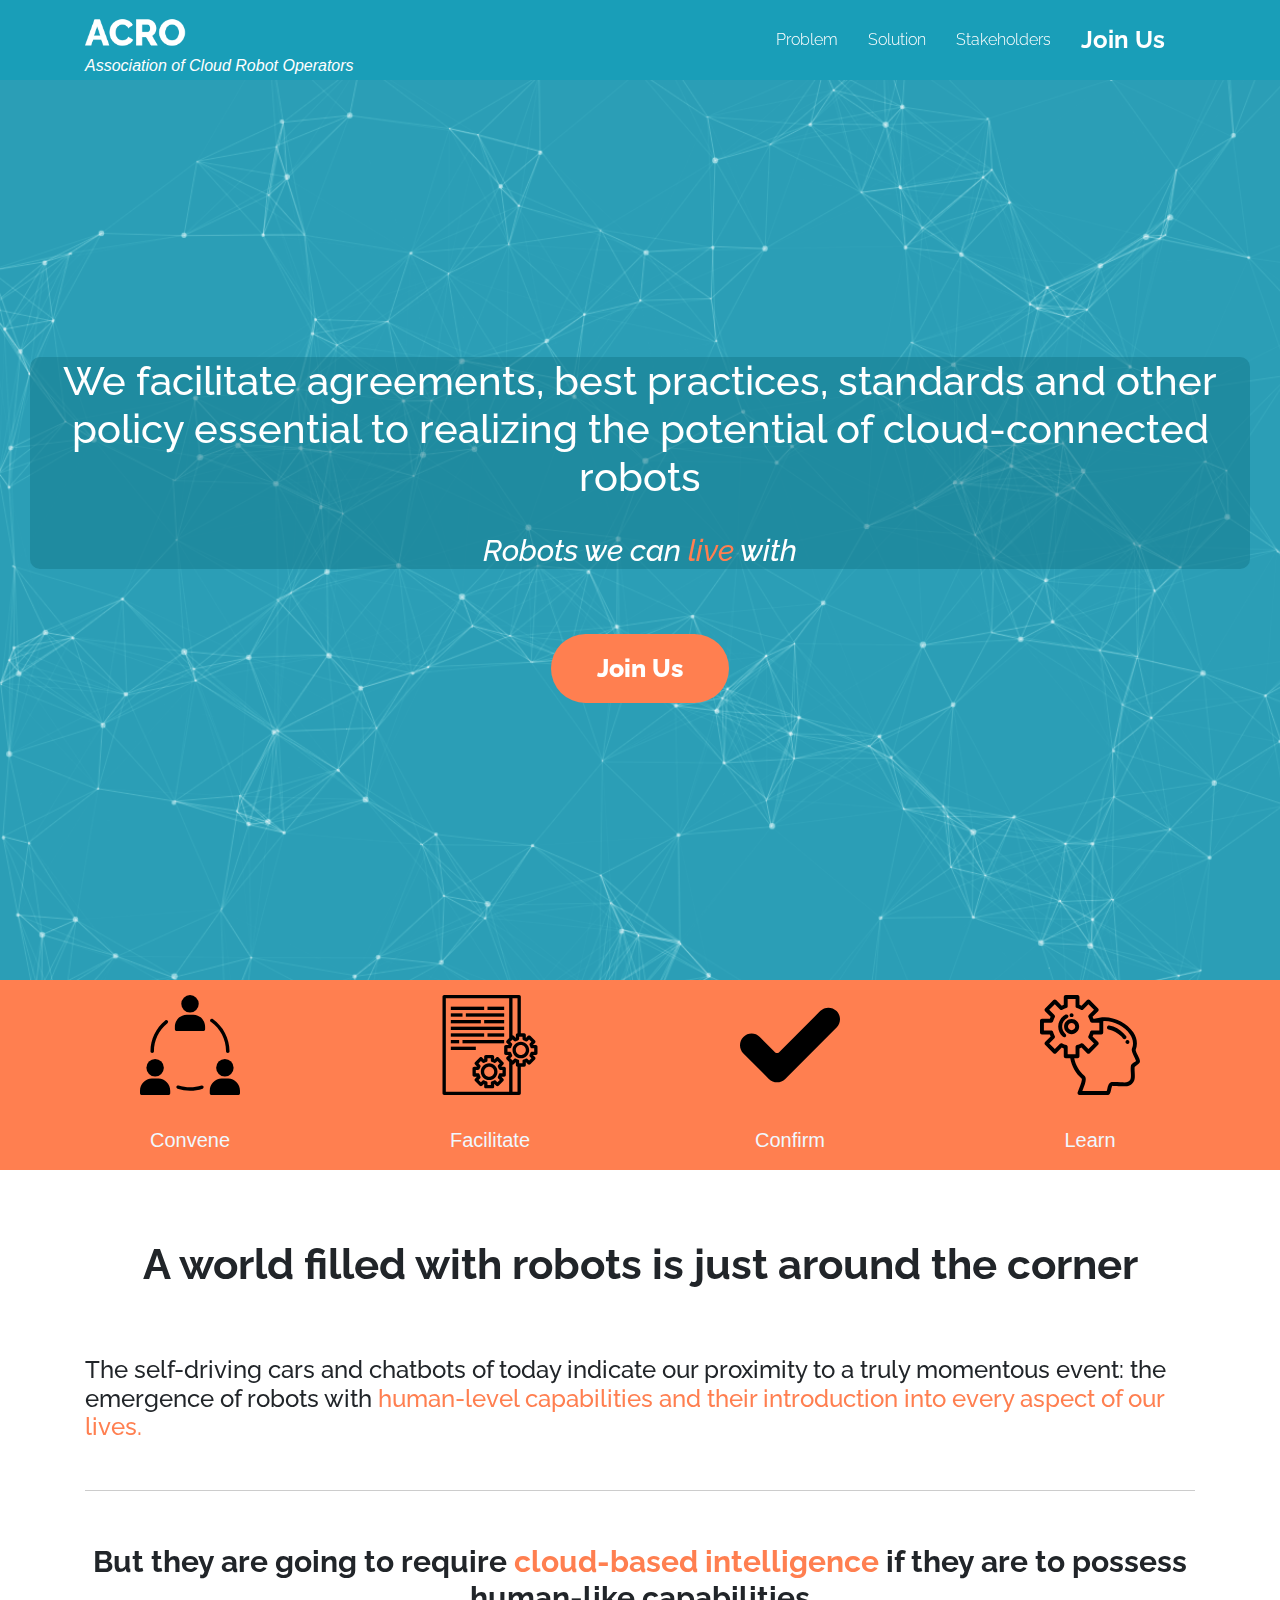
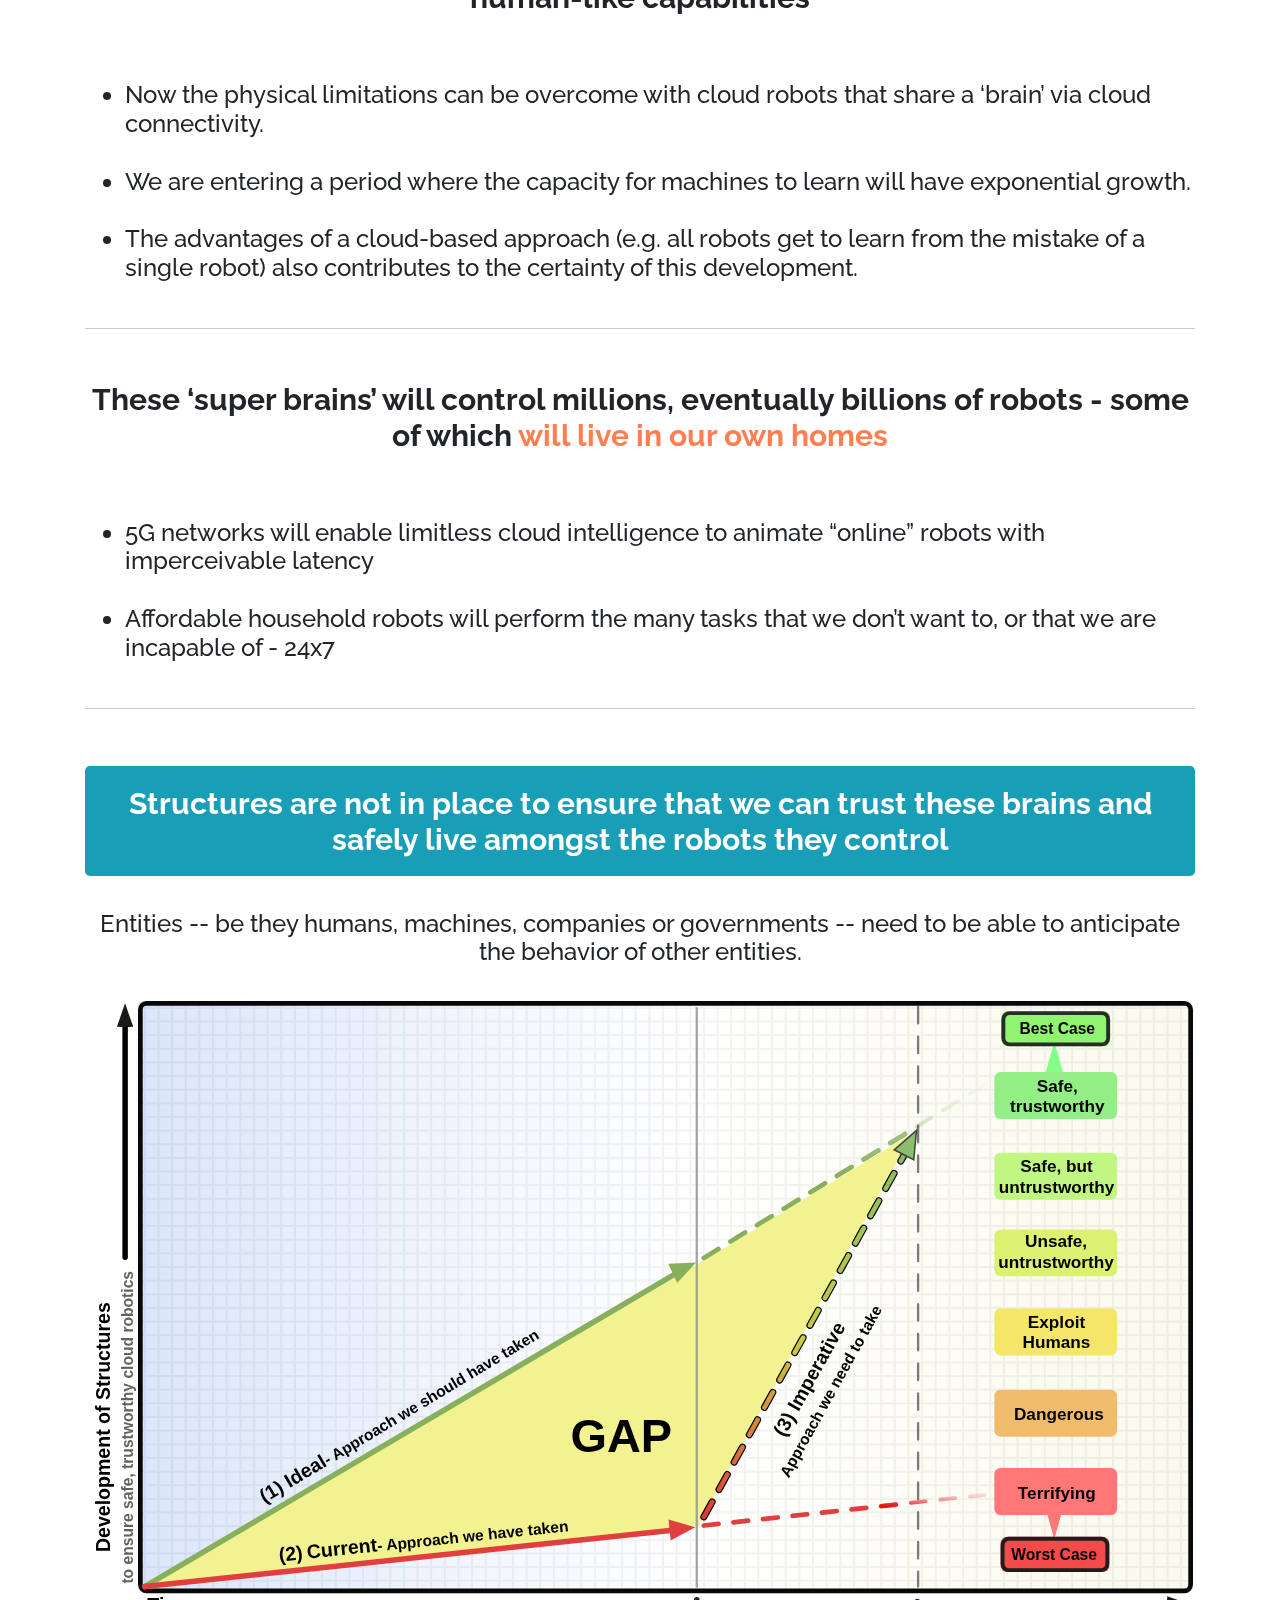
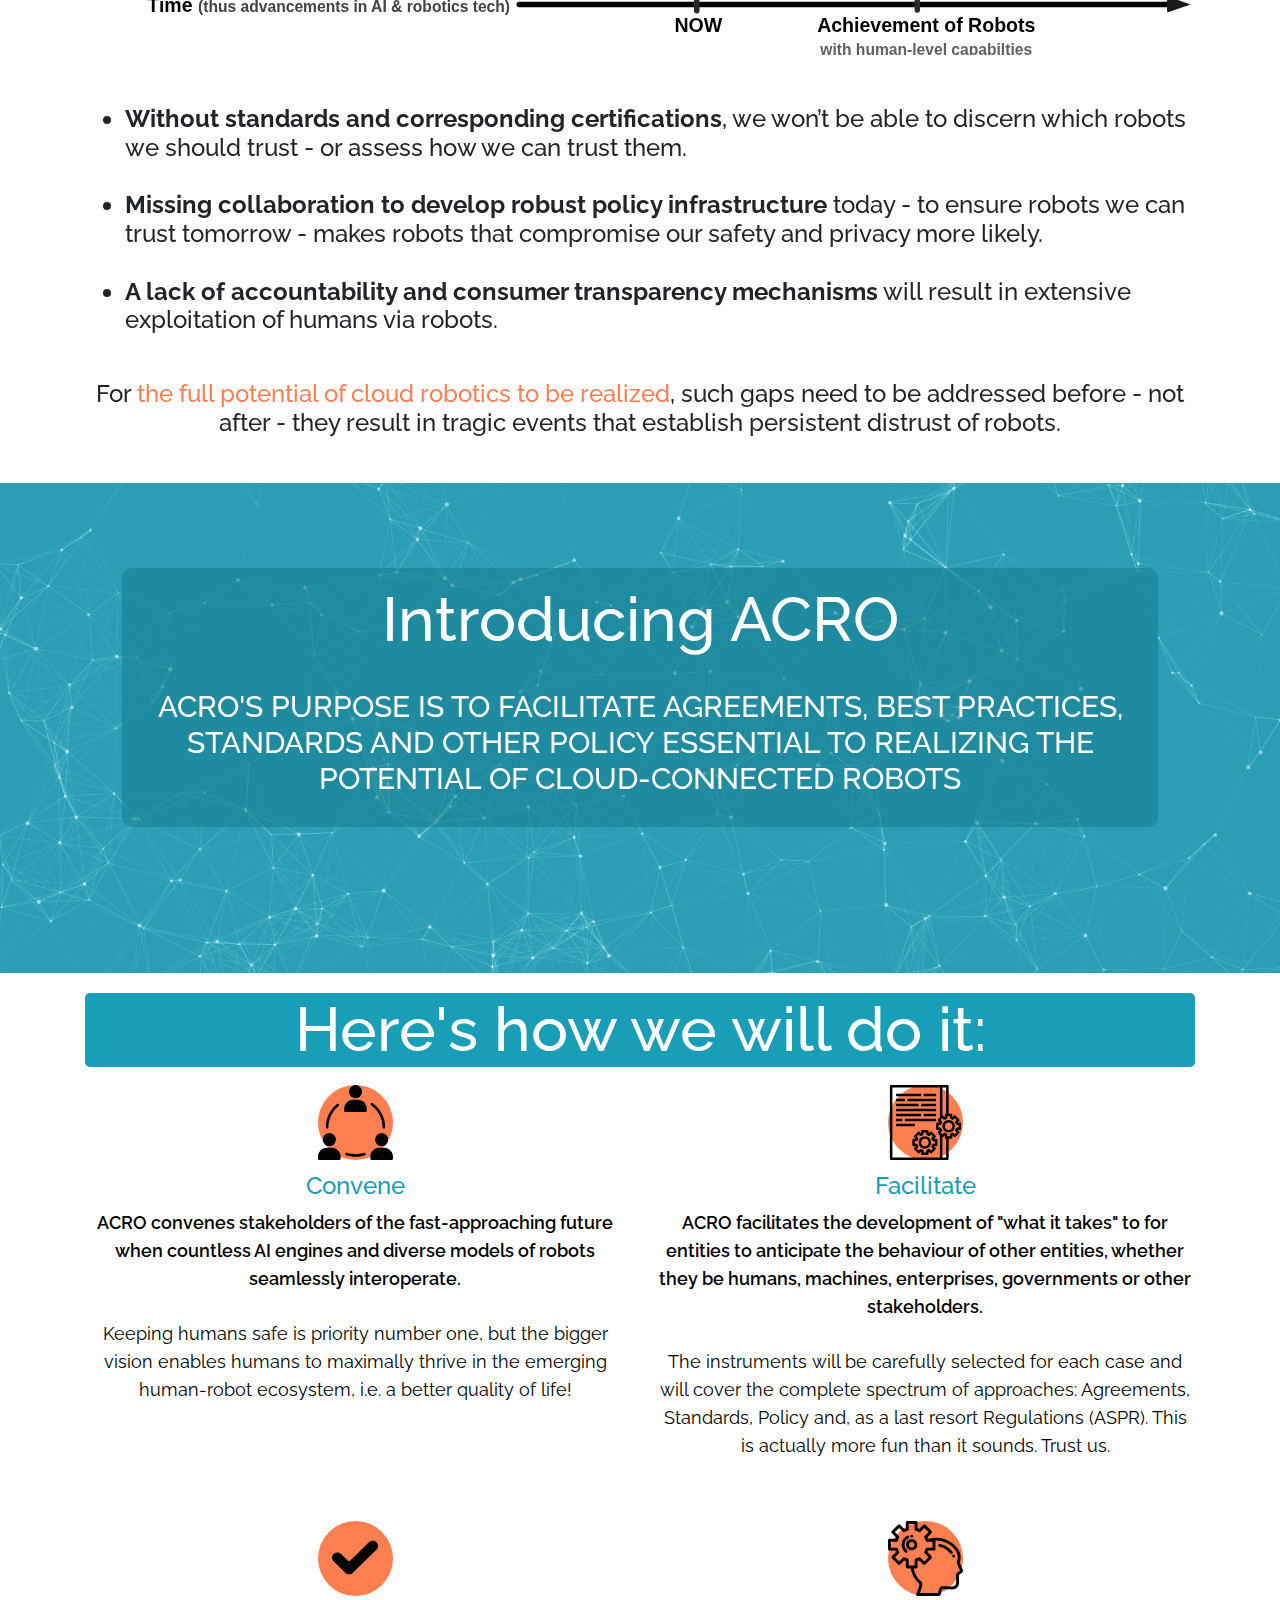
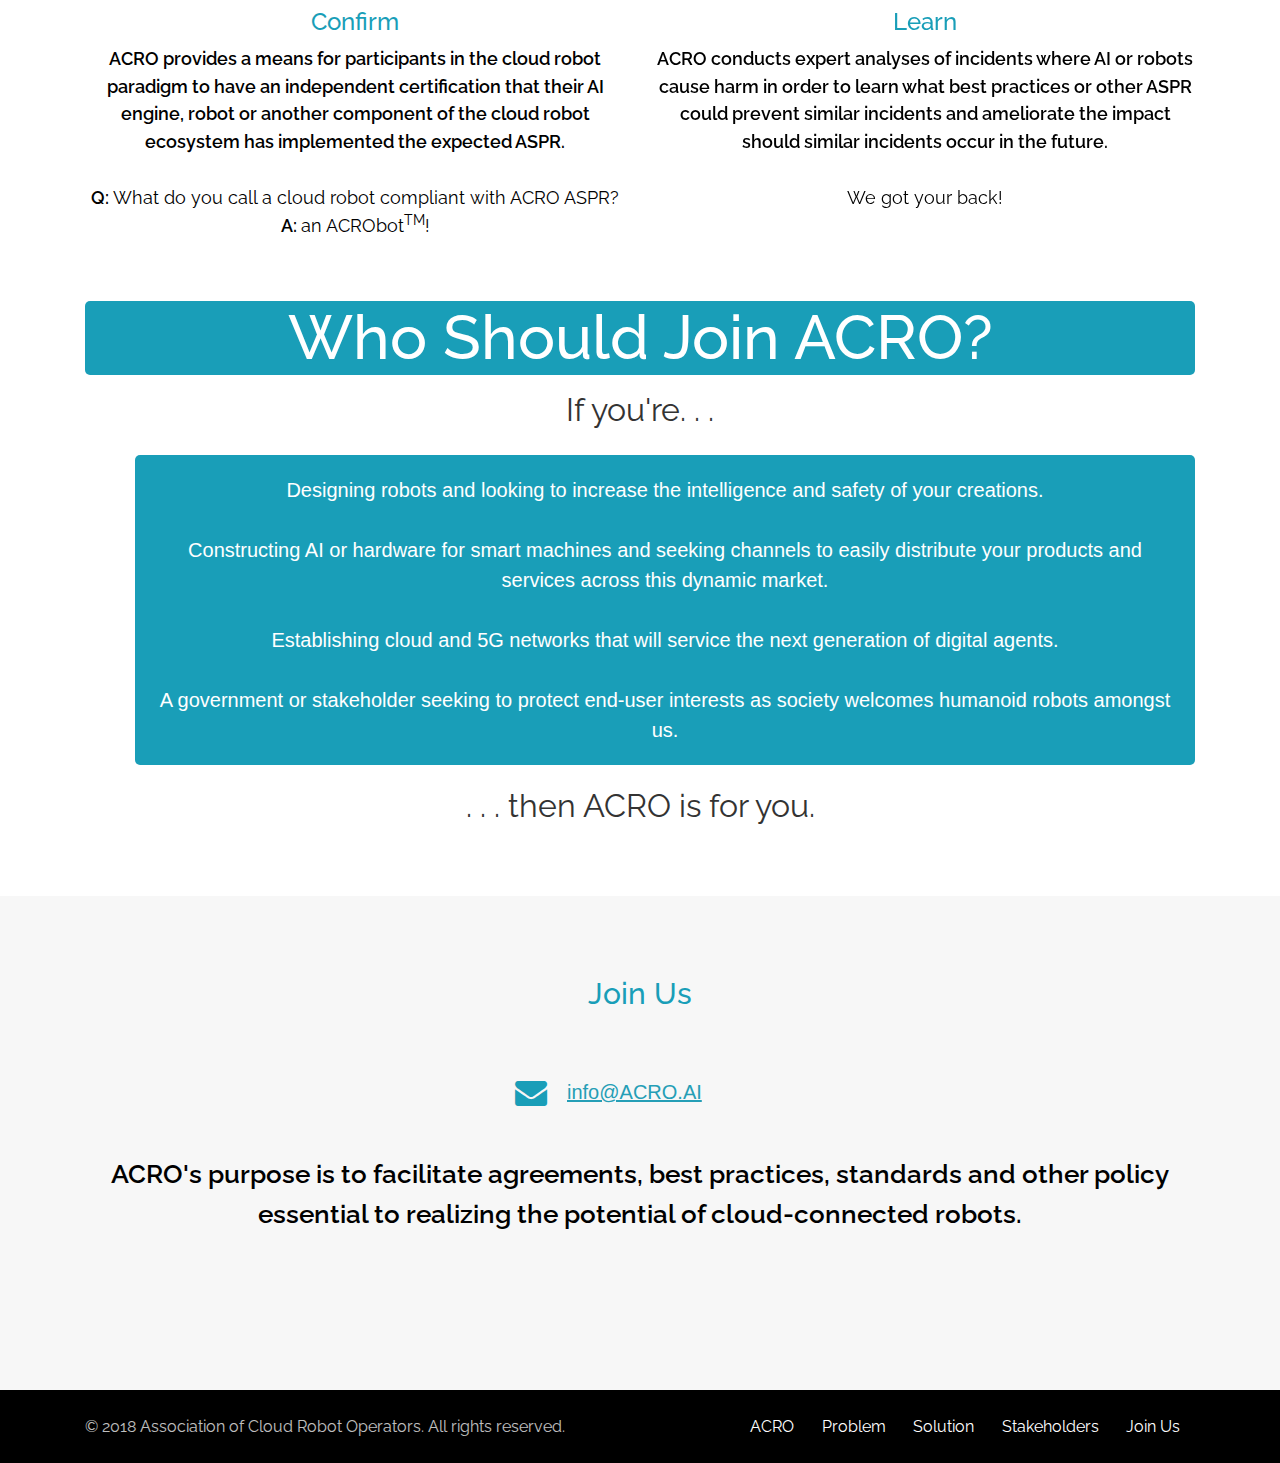
==== commit 99824f7e: "Partial incorporationg of David Feedback" ====
--- a/index.html
+++ b/index.html
@@ -121,7 +121,7 @@
         <div style="background-color: rgba(19,119,138,0.5); border-radius: 10px; font-weight: 600">
            <h1 style="font-size: 2.5rem">
             We facilitate agreements, best practices, standards and other policy essential to realizing the potential of cloud-connected robots
-          </h1>
+          </h1><br>
           <h2 style="font-style: italic">
             Robots we can <font color="coral">live</font> with
           </h2>
@@ -182,11 +182,11 @@
           A world filled with robots is just around the corner
         </h2>
         <h3 class="text-center;">
-            The self-driving cars and chatbots of today indicate our proximity to a truly momentous event: the emergence of robots with human-level capabilities and their introduction into every aspect of our lives. 
+            The self-driving cars and chatbots of today indicate our proximity to a truly momentous event: the emergence of robots with <font color="coral">human-level capabilities and their introduction into every aspect of our lives.</font> 
         </h3><br><hr />
 
          <h2 style="font-weight:bold;" class="text-center"><br>
-             But they are going to require cloud-based intelligence if they are to possess human-like capabilities
+             But they are going to require <font color="coral">cloud-based intelligence</font> if they are to possess human-like capabilities
         </h2>
         
         <h3 class="text-center;">
@@ -200,7 +200,7 @@
         </h3><hr />
 
         <h2 style="font-weight:bold" class="text-center"> <br>
-          These ‘super brains’ will control millions, eventually billions of robots - some of which will live in our own homes
+            These ‘super brains’ will control millions, eventually billions of robots - some of which <font color="coral">will live in our own homes</font>
 
         <h3 style="margin-bottom:45px" class="text-center;">
             <ul>
@@ -253,8 +253,8 @@
             </ul>
             </h3>
             
-            <h3 style="margin-bottom:45px" class="text-center;" style="text-align: center; margin-bottom: 50px">For the full potential of cloud robotics to be realized, such gaps need to be addressed before -
-not after - they result in tragic events that establish persistent distrust of robots.
+            <h3 style="margin-bottom:45px" class="text-center;" style="text-align: center; margin-bottom: 50px">For <font color="coral">the full potential of cloud robotics to be realized</font>, such gaps need to be addressed before -
+                not after - they result in tragic events that establish persistent distrust of robots.
 </h3>
             
 <!--
@@ -284,10 +284,11 @@
      
       <div class="containter col-md-10" style="margin: auto;">
     <div style="background-color: rgba(19,119,138,0.5); font-weight: 600; text-transform: none; border-radius: 10px; padding: 15px;">
-       <h2 style="font-size: 3rem">
-           <h1 >INTRODUCING ACRO</h1><br>
+    <h1 >Introducing ACRO</h1><br>
+       <h2>
            ACRO's purpose is to facilitate agreements, best practices, standards and other policy essential to realizing the potential of cloud-connected robots
       </h2>
+        
       </div>
       </div>
     </div>
--- a/css/style.css
+++ b/css/style.css
@@ -53,7 +53,7 @@
   Elements
   ================================================== */
 .btn {
-  background-color: #199EB8;
+  background-color: #FF7F50;
   font-family: "Raleway", Helvetica, Arial, sans-serif;
   font-weight: 800;
   color: #fff;
@@ -62,7 +62,7 @@
 }
 
 .btn:hover {
-  background-color: #FF7F50;
+  background-color: #ff875b;
   color: #fff;
 }
 
@@ -146,7 +146,7 @@
 .hero {
   display: table;
   position: relative;
-  background-image: url(../img/heart.svg);
+/*  background-image: url(../img/heart.svg);*/
   background-size: cover;
   padding: 150px 0;
   color: #fff;
@@ -155,7 +155,7 @@
 }
 
 .problem {
-    background: url("../img/robo_human_wisdom.svg");
+    
     background-repeat: no-repeat;
     background-position: center center;
     background-size: cover;
@@ -174,9 +174,30 @@
     background: rgba(25,25,25,0.7)
 }
 
+.colorful {
+  background:
+    -webkit-linear-gradient(315deg, hsla(189.93, 48.51%, 47.58%, 1) 0%, hsla(189.93, 48.51%, 47.58%, 0) 70%),
+    -webkit-linear-gradient(65deg, hsla(189.93, 100%, 49.04%, 1) 10%, hsla(189.93, 100%, 49.04%, 0) 80%),
+    -webkit-linear-gradient(135deg, hsla(189.93, 66.69%, 67.6%, 1) 15%, hsla(189.93, 66.69%, 67.6%, 0) 80%),
+    -webkit-linear-gradient(205deg, hsla(189.93, 66.21%, 42.94%, 1) 100%, hsla(189.93, 66.21%, 42.94%, 0) 70%);
+  background:
+    linear-gradient(135deg, hsla(189.93, 48.51%, 47.58%, 1) 0%, hsla(189.93, 48.51%, 47.58%, 0) 70%),
+    linear-gradient(25deg, hsla(189.93, 100%, 49.04%, 1) 10%, hsla(189.93, 100%, 49.04%, 0) 80%),
+    linear-gradient(315deg, hsla(189.93, 66.69%, 67.6%, 1) 15%, hsla(189.93, 66.69%, 67.6%, 0) 80%),
+    linear-gradient(245deg, hsla(189.93, 66.21%, 42.94%, 1) 100%, hsla(189.93, 66.21%, 42.94%, 0) 70%);
+  }
+
 .problem > h2 {
     color: white !important;
     background: rgba(25,25,25,0.7)
+}
+
+#particles-js {
+    margin: -150px;
+    background-color: #259EB6;
+    overflow-x: auto;
+    position: absolute;
+    z-index: 0;
 }
 
 .hero:after {
@@ -196,10 +217,10 @@
   display: table-cell;
   vertical-align: middle;
   width: 100%;
+  
 }
 
 .hero-brand {
-  margin-bottom: 75px;
   display: inline-block;
 }
 
@@ -239,7 +260,6 @@
     right: 0;
     bottom: 0;
     left: 0;
-    overflow: hidden;
     z-index: -100;
 }
 
@@ -573,7 +593,7 @@
 }
 
 img.gap {
-    width: 50%
+    width: 100%
 }
 
 .b1 {
@@ -864,6 +884,23 @@
   visibility: visible;
 }
 
+
+/* ==================================================
+  Row Styling
+  ================================================== */
+.column {
+    float: left;
+    width: 33.33%;
+}
+
+/* Clear floats after the columns */
+.row:after {
+    content: "";
+    display: table;
+    clear: both;
+}
+
+
 /* ==================================================
   Team Styling
   ================================================== */
@@ -1226,7 +1263,10 @@
     }
     
     .values {
-        display: block;
+        display: block !important;
+        z-index: 500;
+        position: relative;
+        width:100%;
     }
 
     .value {
@@ -1366,7 +1406,7 @@
 .hero {
   display: table;
   position: relative;
-  background-image: url(../img/heart.svg);
+  background-color: #259EB6;
   background-size: cover;
     background-position:  25%;
   padding: 150px 0px;
